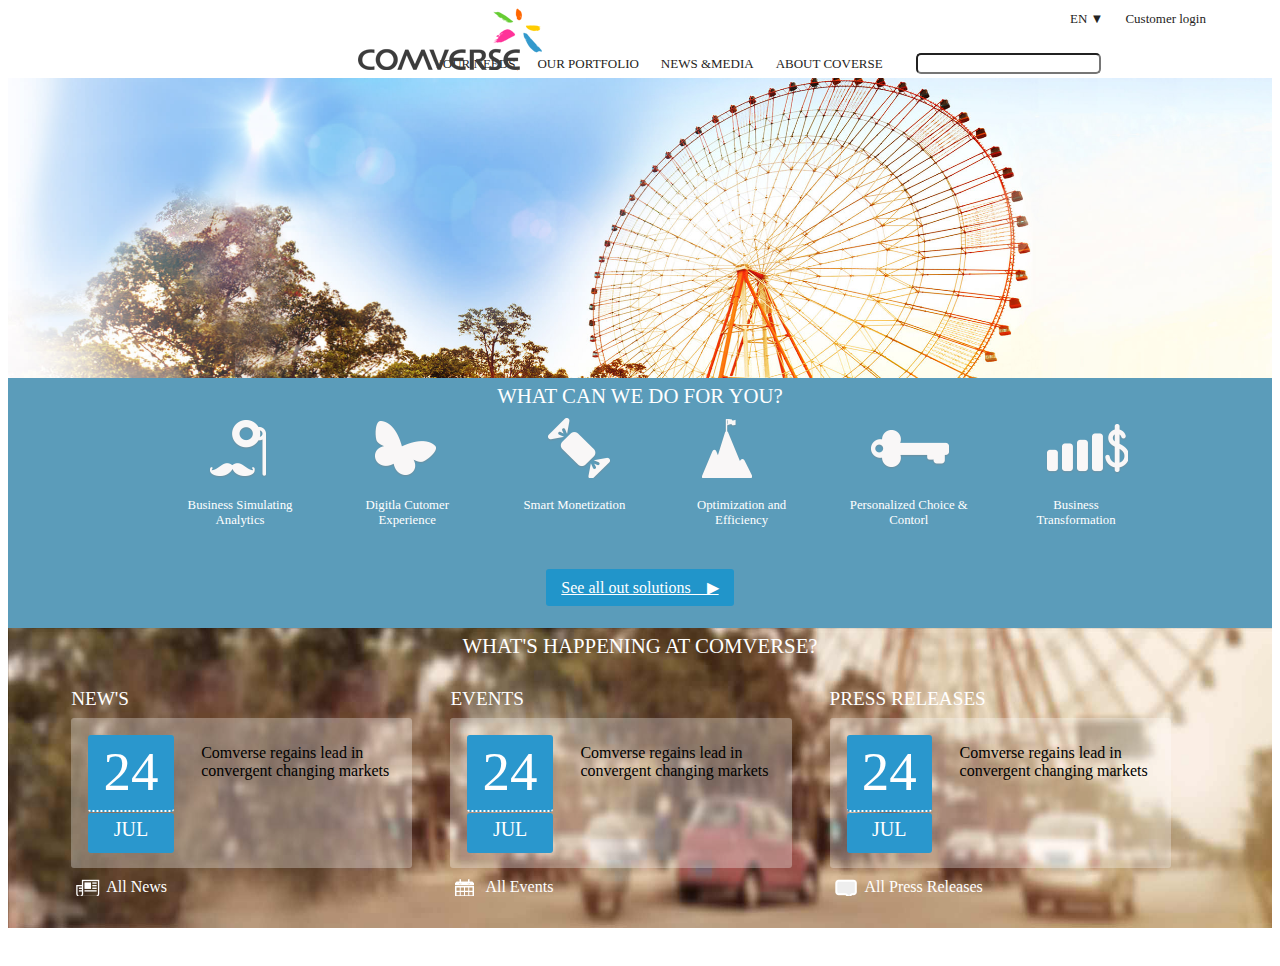
==== Index.html @ 43d1a25d "Finish tab menu" ====
<!DOCTYPE html>
<html lang="en">
<head>
<meta charset="UTF-8">
<title>Comverse</title>
<link rel="stylesheet" type="text/css" href="styles.css">
</head>
<body>

	<div  class="first">
		<a  href="http://localhost:8080/">
    			<div class="logo" ></div>
    				</a>
    			<div class='menu2'>
					<table class='lang-table'>
					<tr>
	    				<td id='lang-menu1'>EN ▼ </td>
	    				<td id='lang-menu2'> Customer login</td>
	    			</tr>	
					</table>
				</div>
    			<div class='menu'>
				<table class='menu-table'>
				<tr>
    			<td id='menu1'> YOUR NEEDS</td>
    			<td id='menu2'> OUR PORTFOLIO</td>
    			<td id='menu3'> NEWS &MEDIA </td>
    			<td id='menu4'> ABOUT COVERSE </td>
    			<td id='search-menu5'><input id='search' type="text"><td>
    				</tr>
				</table>
				


    			</div>
	
	</div>
	<div class="second" >
		  
	</div>
	

	<div class="third" >
		<div id="third--title">
			<span >  WHAT CAN WE DO FOR YOU? </span>
		</div>
		<div id='Wrapper' align="center">
			<div id="Button1">
				<a href="">	
				<input type="submit" value="" name="submit">
				<span id ="Button1-text">  Business Simulating Analytics </span>
			    </a>
			</div>
			<div id="Button2" >
				<a href="">	
		   		<input type="submit" value="" name="submit">			
		   	    <span id='Button2-text' align="center">  Digitla Cutomer Experience </span>
		   	     </a>
			</div>
			<div id="Button3">
				<a href="">	
		   		<input type="submit" value="" name="submit">
		   		<span id='Button3-text'>  Smart Monetization </span>
		   		</a>
			</div>
			<div id="Button4">
				<a href="">	
				<input type="submit" value="" name="submit">
				<span id='Button4-text'>  Optimization and Efficiency </span>
				</a>
			</div>
			<div id="Button5">
				<a href="">	
				<input type="submit" value="" name="submit">
				<span id='Button5-text'>  Personalized Choice & Contorl </span>
				</a>
			</div>
			<div id="Button6">
				<a href="">	
				<input type="submit" value="" name="submit">
				<span id='Button6-text'>  Business Transformation </span>
				</a>
			</div>
	</div>
			<div class="third--link" align="center">
		   		<a href="" class="custom-button">See all out solutions &nbsp;&nbsp; &#9654</a>
			</div>
	

	</div>

	<div class="fourth" >
		  <div id="fourth--title">
	   		 	<span>WHAT'S HAPPENING AT COMVERSE?</span>
		</div>
		<div id="fourth--lay1">
	   		 	<span id='news'>NEW'S</span>
	   		 	<div class="news--lay">
	    				<div class='news-date'>
	    				<p style="font-size:55px;" id="custom--date" >		</p>
	    				<script>
						var d = new Date();

						document.getElementById("custom--date").innerHTML = d.getDate();

						</script>
					
	    				</div>
	    				<div class='news-month'>
	    				<p style="font-size:20px;" id="custom--month" >	
	    				<script>
	    				var monthNames = ["JAN", "FEB", "MAR", "APR", "MAY", "JUN",
 							 "JUL", "AUG", "SEP", "OCT", "NOV", "DEC"
						];
						var d = new Date();

						document.getElementById("custom--month").innerHTML =monthNames[d.getMonth()];

						</script>
						</p>
	    				</div>
	    				<p id='fourth--lay--text'>Comverse regains lead in convergent changing markets</p>
	    			
	  				</div>
						<div class='icon-pos'>
	    					<p id='news--icon'></p>
	    					<span id='icon--text'>All News</span>
	    				</div>	
		</div>
		<div id="fourth--lay2">
	   		 	<span id='events'>EVENTS</span>
	   		 	<div class="events--lay">
	    			<div class='news-date'>
	    				<p style="font-size:55px;" id="custom--date1" >		</p>
	    				<script>
						var d = new Date();

						document.getElementById("custom--date1").innerHTML = d.getDate();

						</script>
					
	    				</div>
	    				<div class='news-month'>
	    				<p style="font-size:20px;" id="custom--month1" >	
	    				<script>
	    				var monthNames = ["JAN", "FEB", "MAR", "APR", "MAY", "JUN",
 							 "JUL", "AUG", "SEP", "OCT", "NOV", "DEC"
						];
						var d = new Date();

						document.getElementById("custom--month1").innerHTML =monthNames[d.getMonth()];

						</script>
						</p>
	    				</div>
	    				<p id='fourth--lay--text'>Comverse regains lead in convergent changing markets</p>
	  			</div>
	  					<div class='icon-pos'>
	    					<p id='events--icon'></p>
	    					<span id='icon--text'>All Events</span>
	    				</div>	
		</div>
		<div id="fourth--lay3">
	   		 	<span id='press'>PRESS RELEASES</span>
	   		 	<div class="press--lay">
	    			<div class='news-date'>
	    				<p style="font-size:55px;" id="custom--date2" >		</p>
	    				<script>
						var d = new Date();

						document.getElementById("custom--date2").innerHTML = d.getDate();

						</script>
					
	    				</div>
	    				<div class='news-month'>
	    				<p style="font-size:20px;" id="custom--month2" >	
	    				<script>
	    				var monthNames = ["JAN", "FEB", "MAR", "APR", "MAY", "JUN",
 							 "JUL", "AUG", "SEP", "OCT", "NOV", "DEC"
						];
						var d = new Date();

						document.getElementById("custom--month2").innerHTML =monthNames[d.getMonth()];

						</script>
						</p>
	    				</div>

	    				<p id='fourth--lay--text'>Comverse regains lead in convergent changing markets</p>
					</div>
						<div class='icon-pos'>
	    					<p id='press--icon'></p>
	    					<span id='icon--text'>All Press Releases</span>
	    				</div>	
	  			</div>
	  				
		</div>

	</div>
						
	<div class="fifth" >
		  <div id="fourth--title">
	   		 	<span id=''>SUCCESS STORIES</span>

		</div>
		
	</div>

</body>
</html>
---- styles.css ----
.first .logo {
		left :350px;
		width: 20px;
		float: left;
		
		}
		.first {
		background-color: white;
		height: 70px;
		
		}

		.menu{
			padding-top: 20px;
			padding-right: 13%;
			float: right;
		}
		.menu2{
			padding-left: 1050px;
		}

		.menu-table,.lang-table{
    		border-collapse: separate;

		}
		#search{
			border-radius: 5px ;
		}
		#menu4{
			padding-right: 30px;
		}
		td[id^="menu"]{
			color: #242322;
			height: 3px;
			font-size: 13px;
			text-align: center;
			border-image: url(source/img/MYUXp.png) 6 round;
			border-right-width: 2px;
			border-left-width: 0px;
			border-bottom-width: 0px;
			border-top-width: 0px;
			font-family: Century Gothic;
			padding-right: 10px;
			padding-left: 10px;
		}
		td[id^='lang-menu']{
			color: #242322;
			height: 3px;
			font-size: 13px;
			text-align: center;
			border-image: url(source/img/MYUXp.png) 6 round;
			border-right-width: 2px;
			border-left-width: 0px;
			border-bottom-width: 0px;
			border-top-width: 0px;
			font-family: Century Gothic;
			padding-right: 10px;
			padding-left: 10px;
		}
		.menu-table td:nth-last-child(3) {
			border-right-width: 0px;
		}
		.lang-table td:nth-last-child(1) {
			border-right-width: 0px;
		}

		
		.first .logo {
		background-image: url(source/img/comverse-logo.png);
		height: 63px;
		width: 184px;
		position: relative;

		
		
		}
		
		
		.second {
		background-image: url(source/img/slide-bg-complexity.jpg);
		height: 300px;
		background-size: 100% 100%;
		back
		background-repeat: no-repeat;
		}

		
		.third {
		background-color: #5B9CBA;
		height: 250px;
		background-size: 100% 100%;
		}

		
		
		
/*      Third Layout  Buttons location                       */
		
/*            Button1 Backgrond location and Hover change                       */		
		div#Button1 input {
		background: url('source/img/solution_icon_biz-analitics.png') no-repeat scroll 0 0 ;
		}
		div#Button1 input:hover{
		background: url('source/img/solution_icon_biz-analitics_hover.png') no-repeat scroll 0 0 ;
		}
/*            Button2 Backgrond location and Hover change                       */		
		div#Button2 input {
		background: url('source/img/solution_icon_biz-transform.png') no-repeat scroll 0 0 ;
		}
		div#Button2 input:hover{
		background: url('source/img/solution_icon_biz-transform_hover.png') no-repeat scroll 0 0 ;
		}
/*            Button3 Backgrond location and Hover change                       */		
		div#Button3 input {
		background: url('source/img/solution_icon_diti-cx.png') no-repeat scroll 0 0 ;
		}
		div#Button3 input:hover{
		background: url('source/img/solution_icon_diti-cx_hover.png') no-repeat scroll 0 0 ;
		}
/*            Button4 Backgrond location and Hover change                       */		
		div#Button4 input {
		background: url('source/img/solution_icon_optimize-efficnt.png') no-repeat scroll 0 0 ;
		}
		div#Button4 input:hover{
		background: url('source/img/solution_icon_optimize-efficnt_hover.png') no-repeat scroll 0 0 ;
		}
/*            Button4 Backgrond location and Hover change                       */		
		div#Button5 input {
		background: url('source/img/solution_icon_personal.png') no-repeat scroll 0 0 ;
		}
		div#Button5 input:hover{
		background: url('source/img/solution_icon_personal_hover.png') no-repeat scroll 0 0 ;
		}
/*            Button4 Backgrond location and Hover change                       */		
		div#Button6 input {
		background: url('source/img/solution_icon_smart-money.png') no-repeat scroll 0 0 ;
		}
		div#Button6 input:hover{
		background: url('source/img/solution_icon_smart-money_hover.png') no-repeat scroll 0 0 ;
		}

		.third--link{
			position: relative;
			top:20%;
		
		}
		.third--link .custom-button{
			position: relative;
			padding: 10px 15px;
			margin: 20px auto;
			color: white;
			background-color: #2195CA;
			border: 0 none;
			-webkit-border-radius: 3px;
			-moz-border-radius: 3px;
			border-radius: 3px;
			cursor: pointer;
			/*text-decoration: none;*/
			font-family: Century Gothic;
		}
		.third--link .custom-button:hover{
			color: #3366CC;
			text-decoration-line: dotted;
		}

		
		div[id^="Button"]{
		vertical-align: top;
		display   : inline-block;
		text-align: center;
		width     : 100px;
		padding-left: 5%;
		}
		div[id^="Button1"]{
			padding-left: 0%;
		}
		div[id^="Button"] a{
			text-decoration: none;
			cursor: pointer;
		}
		div[id^="Button"] input {
		cursor: pointer;
		border: none;
		height: 60px;
		width: 120px;
		background-size: 100%;
		position: relative;
		float: left;
		bottom: -10px;
		outline:none
		
		}
		div[id^="Button"] span{
		position: relative;
		padding-top: 30%;
		padding-left: 8%;
		color: white;
		font-size: 80%;
		text-align: center;
		font-family: Century Gothic;
		-webkit-margin-before: 0px;
		-webkit-margin-after: 0px;
		clear:both; 
		width: 120px;
		display: block;
		}
		
/*                      END OF THIRD LAYER                                                              */
		
		.fourth {
		background-image: url(source/img/news-and-events-bg.jpg);
		background-size: 100% 100%;
		height: 300px
		}

		
		div#fourth--title span, div#third--title span ,div#fourth--lay1 span#news,div#fourth--lay2 span#events,div#fourth--lay3 span#press {
		color: white;
		font-size: 120%;
		font-family: Century Gothic;
		text-align: center;
		word-spacing: normal;
		white-space: nowrap;
		-webkit-margin-before: 0px;
		-webkit-margin-after: 0px;
		}
		div#fourth--lay1 span,div#fourth--lay2 span,div#fourth--lay3 span {
			float: left;
			position: relative;

			
		}
		div#fourth--title span, div#third--title span{
			padding-top: 0.5%;
			font-size: 130%;
			text-align: center;
			display: block;
		}
		
 	

		div#fourth--lay1,div#fourth--lay2,div#fourth--lay3{
		position: relative;
		float: left;
		right:-5%;
		top: 10%;
		width: 30%;

		}
		#custom--date,#custom--date1,#custom--date2 {
			color:white;
			position: relative;
			top:-50px;

		}
		#custom--month,#custom--month1,#custom--month2 {
			color:white;
			position: relative;
			top:-15px;

		}
		.news--lay ,.events--lay,.press--lay {
			position: absolute;
			top: 50%;bottom: 5%; right: 10%;  left: 0; 
 			/*padding: 15% 20%;*/
 			height: 150px;
			margin: 5% auto;
			background-color: rgba(255,255,255,0.3);

			border: 0 none;
			-webkit-border-radius: 3px;
			-moz-border-radius: 3px;
			border-radius: 3px;
			cursor: pointer;
			/*text-decoration: none;*/
			font-family: Century Gothic;


		}
		.news--lay:hover  ,.events--lay:hover ,.press--lay:hover {
	
			background-color: rgba(255,255,255,0.5);


		}
		.news-date {
			text-align: center;
			position: absolute;
			right: 70%;  left: 5%; 
			height: 75px;
			margin: 5% auto;
			background-color: #2A97CD;
			border: 0 none;
			-webkit-border-radius: 3px;
			-moz-border-radius: 3px;
			border-radius: 3px;
			cursor: pointer;
			font-family: Century Gothic;
			border-bottom: 2px dotted white;

			}
		.news-month {
			text-align: center;
			position: absolute;
			bottom: 0%; right: 70%;  left: 5%; 
			height: 40px;
 			/*padding: 40px 400px;*/
			margin: 15px auto;
			background-color: #2A97CD;
			opacity: 1;
			border: 0 none;
			-webkit-border-radius: 3px;
			-moz-border-radius: 3px;
			border-radius: 3px;
			cursor: pointer;
			font-family: Century Gothic;

			}

			#fourth--lay--text{
				padding-left: 130px;
				padding-top: 10px;
			}
			#news--icon{
				background: url('source/img/eventListIconNews.png') no-repeat scroll 0 0 ;
				height: 17px;
				width: 30px;
				
			}
			#events--icon{
				background: url('source/img/eventListIconEvents.png') no-repeat scroll 0 0 ;
				height: 17px;
				width: 30px;
				
			}
			#press--icon{
				background: url('source/img/eventListIconPress.png') no-repeat scroll 0 0 ;
				height: 17px;
				width: 30px;	
			}
			
			
			.icon-pos{
				position: absolute;
				left: 5px;
				top: 175px;
			
			}
			.icon-pos p{
			position: relative;
			float: left;
				
			}
			#icon--text {
				color: white;
				position: relative;
				float: right;
				padding-top: 15px;
			}
			.icon-pos:hover {
				cursor: pointer;
			}
		
			.icon-pos:hover #news--icon{
				background: url('source/img/eventListIconNews_hover.png') no-repeat scroll 0 0 ;
			}
			.icon-pos:hover #events--icon{
				background: url('source/img/eventListIconEvents_hover.png') no-repeat scroll 0 0 ;
			}
			.icon-pos:hover #press--icon{
				background: url('source/img/eventListIconPress_hover.png') no-repeat scroll 0 0 ;
			}
			.icon-pos:hover #icon--text{
				color:black;
			}
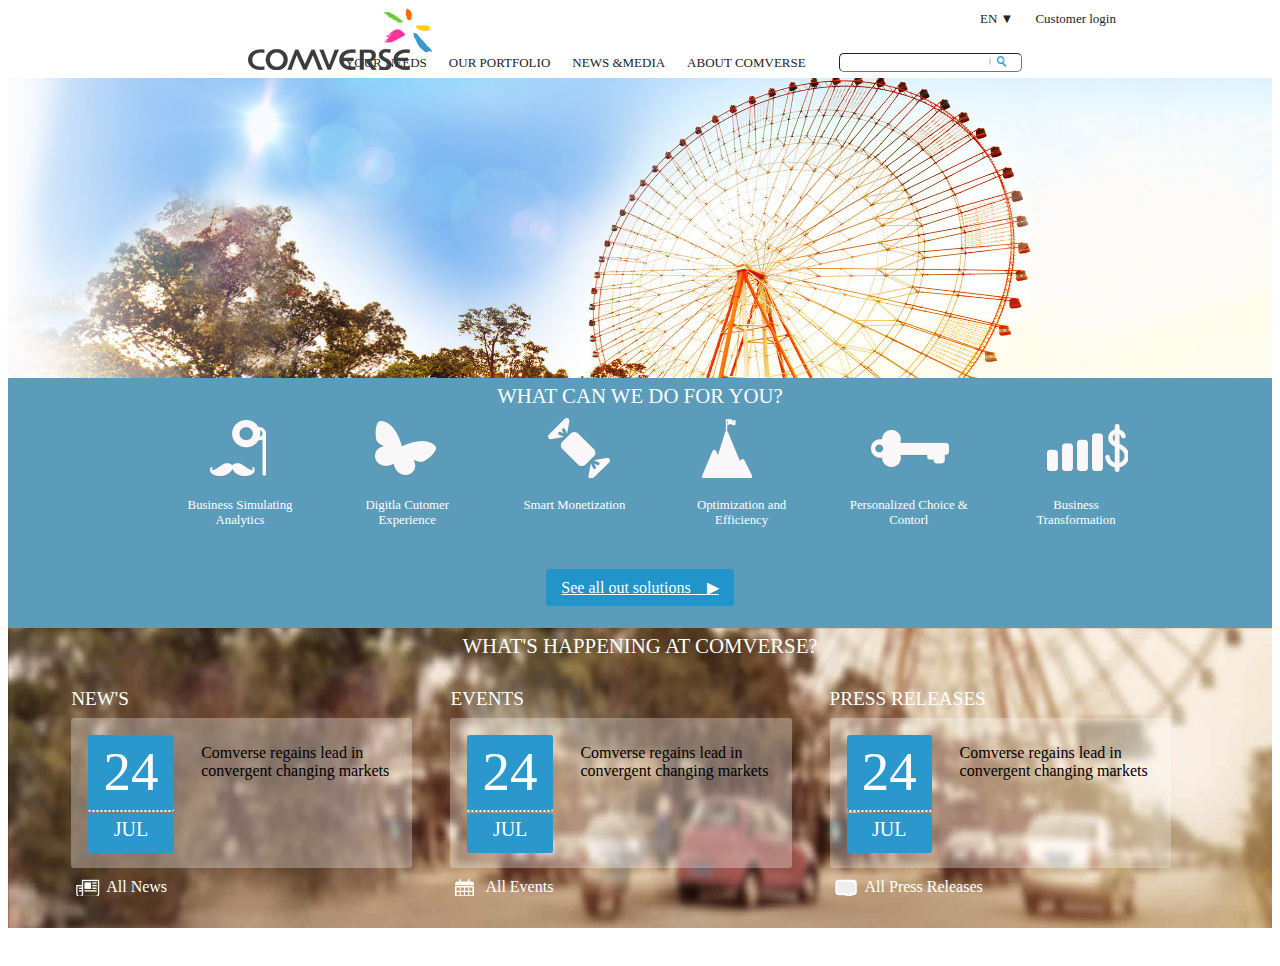
==== commit 6a27f8a0: "Done customize" ====
--- a/Index.html
+++ b/Index.html
@@ -6,7 +6,9 @@
 <link rel="stylesheet" type="text/css" href="styles.css">
 </head>
 <body>
-
+<!-- ****************************************************** -->
+<!--                     First Layer                        -->
+<!-- ****************************************************** -->
 	<div  class="first">
 		<a  href="http://localhost:8080/">
     			<div class="logo" ></div>
@@ -25,8 +27,14 @@
     			<td id='menu1'> YOUR NEEDS</td>
     			<td id='menu2'> OUR PORTFOLIO</td>
     			<td id='menu3'> NEWS &MEDIA </td>
-    			<td id='menu4'> ABOUT COVERSE </td>
-    			<td id='search-menu5'><input id='search' type="text"><td>
+    			<td id='menu4'> ABOUT COMVERSE </td>
+    			
+    			<td id='search-menu5'><div id="input_container">
+  				 <input type="text" id="search" value>
+   				 <img src="source/img/searchBtn.png" id="input_img">
+   				  <img src="source/img/line_divider_video.png" id="divider">
+				</div><td>
+
     				</tr>
 				</table>
 				
@@ -35,11 +43,22 @@
     			</div>
 	
 	</div>
+<!-- ****************************************************** -->
+<!--                 End First Layer                        -->
+<!-- ****************************************************** -->
+<!-- ****************************************************** -->
+<!--                     Second Layer                       -->
+<!-- ****************************************************** -->
 	<div class="second" >
 		  
 	</div>
-	
-
+<!-- ****************************************************** -->
+<!--                 End Second Layer                       -->
+<!-- ****************************************************** -->	
+
+<!-- ****************************************************** -->
+<!--                     Third Layer                        -->
+<!-- ****************************************************** -->
 	<div class="third" >
 		<div id="third--title">
 			<span >  WHAT CAN WE DO FOR YOU? </span>
@@ -88,7 +107,13 @@
 	
 
 	</div>
-
+<!-- ****************************************************** -->
+<!--                 End Third Layer                        -->
+<!-- ****************************************************** -->
+
+<!-- ****************************************************** -->
+<!--                   Fourth Layer                         -->
+<!-- ****************************************************** -->
 	<div class="fourth" >
 		  <div id="fourth--title">
 	   		 	<span>WHAT'S HAPPENING AT COMVERSE?</span>
@@ -198,6 +223,10 @@
 		</div>
 
 	</div>
+<!-- ****************************************************** -->
+<!--              End Fourth  Layer                         -->
+<!-- ****************************************************** -->
+
 						
 	<div class="fifth" >
 		  <div id="fourth--title">
--- a/styles.css
+++ b/styles.css
@@ -1,6 +1,6 @@
 		
 		.first .logo {
-		left :350px;
+		left :240px;
 		width: 20px;
 		float: left;
 		
@@ -17,7 +17,7 @@
 			float: right;
 		}
 		.menu2{
-			padding-left: 1050px;
+			padding-left: 960px;
 		}
 
 		.menu-table,.lang-table{
@@ -26,7 +26,19 @@
 		}
 		#search{
 			border-radius: 5px ;
-		}
+			border-width: 1px ;
+		}	
+		#input_container { position:relative; padding:0; margin:0; }
+		#input {  height:20px; margin:0; padding-left: 30px; }
+
+		#input_img ,#divider{ 
+			position:absolute; 
+			bottom:5px; left:157px; width:11px; height:11px; 
+			}
+		#divider{ 
+				position:absolute; 
+			bottom:5px; left:150px; width:2px; height:11px; 
+		}	
 		#menu4{
 			padding-right: 30px;
 		}
@@ -35,7 +47,7 @@
 			height: 3px;
 			font-size: 13px;
 			text-align: center;
-			border-image: url(source/img/MYUXp.png) 6 round;
+			border-image: url(source/img/line_divider_video.png) 6 round;
 			border-right-width: 2px;
 			border-left-width: 0px;
 			border-bottom-width: 0px;
@@ -49,7 +61,7 @@
 			height: 3px;
 			font-size: 13px;
 			text-align: center;
-			border-image: url(source/img/MYUXp.png) 6 round;
+			border-image: url(source/img/line_divider_video.png) 6 round;
 			border-right-width: 2px;
 			border-left-width: 0px;
 			border-bottom-width: 0px;
@@ -64,6 +76,15 @@
 		.lang-table td:nth-last-child(1) {
 			border-right-width: 0px;
 		}
+		#search-menu5{
+			padding-right: 80px;
+		}
+	/*	#search-icon{
+				background-image: url(source/img/searchBtn.png);
+				height: 10px;
+				width: 10px;
+				display: block;
+		}*/
 
 		
 		.first .logo {
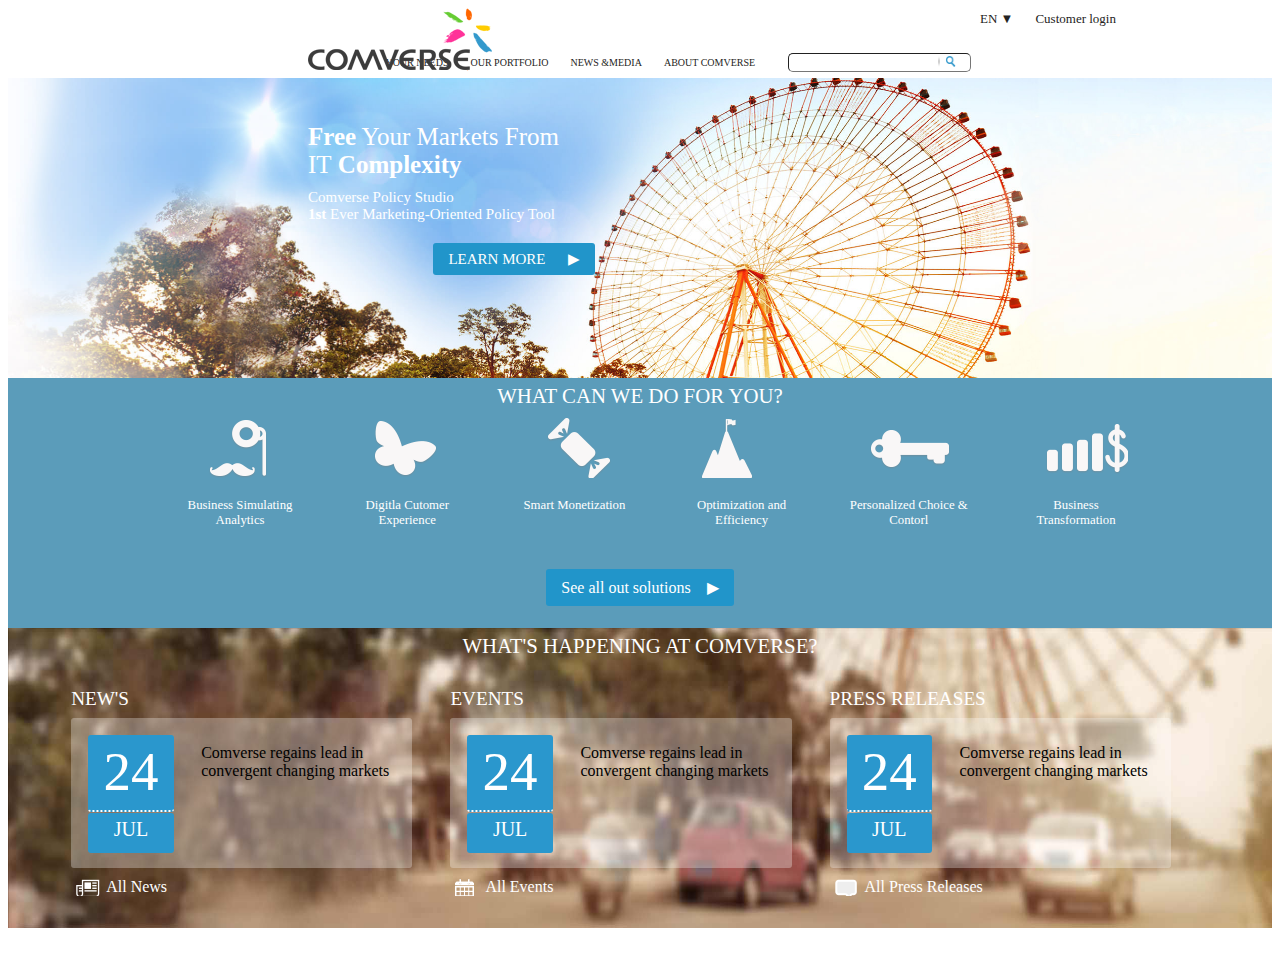
==== commit 412d2657: "Done customize 3" ====
--- a/Index.html
+++ b/Index.html
@@ -29,7 +29,8 @@
     			<td id='menu3'> NEWS &MEDIA </td>
     			<td id='menu4'> ABOUT COMVERSE </td>
     			
-    			<td id='search-menu5'><div id="input_container">
+    			<td id='search-menu5'>
+    			<div id="input_container">
   				 <input type="text" id="search" value>
    				 <img src="source/img/searchBtn.png" id="input_img">
    				  <img src="source/img/line_divider_video.png" id="divider">
@@ -50,7 +51,20 @@
 <!--                     Second Layer                       -->
 <!-- ****************************************************** -->
 	<div class="second" >
-		  
+		<div class='s-menu3'>
+		  <table class='s-menu-table'>
+				<ul id='s-list'>
+    			<li id='s-menu1'> <strong>Free</strong> Your Markets From<br>IT<strong> Complexity</strong></li>
+    			<li id='s-menu2'> Comverse Policy Studio <br> <strong>1st</strong> Ever Marketing-Oriented Policy Tool</li>
+    			<li id='s-menu3'> <div class="third--link2" align="center">
+		   		<a href="" class="custom-button2">LEARN MORE &nbsp;&nbsp;&nbsp;&nbsp; &#9654</a>
+				</div> </li>
+    			<!-- <li id='s-menu4'> ABOUT COMVERSE </li>
+    			
+    			-->
+    			</ul>
+				</table>
+			</div>
 	</div>
 <!-- ****************************************************** -->
 <!--                 End Second Layer                       -->
--- a/styles.css
+++ b/styles.css
@@ -1,6 +1,6 @@
 		
 		.first .logo {
-		left :240px;
+		left :300px;
 		width: 20px;
 		float: left;
 		
@@ -13,7 +13,7 @@
 
 		.menu{
 			padding-top: 20px;
-			padding-right: 13%;
+			padding-right: 17%;
 			float: right;
 		}
 		.menu2{
@@ -45,7 +45,7 @@
 		td[id^="menu"]{
 			color: #242322;
 			height: 3px;
-			font-size: 13px;
+			font-size: 10px;
 			text-align: center;
 			border-image: url(source/img/line_divider_video.png) 6 round;
 			border-right-width: 2px;
@@ -102,10 +102,53 @@
 		background-image: url(source/img/slide-bg-complexity.jpg);
 		height: 300px;
 		background-size: 100% 100%;
-		back
 		background-repeat: no-repeat;
 		}
-
+		.s-menu-table{
+    		border-collapse: separate;
+		}
+		.s-menu3{
+			float: left;
+			padding-left: 260px;
+			padding-top: 20px;
+		}
+		#s-list{
+			list-style-type: none;
+			color:white;
+			font-family: Century Gothic;
+			font-size: 25px;
+		}
+		#s-menu2{
+			padding-top: 10px;
+			font-size: 15px;
+			padding-bottom: 10px;
+	}
+
+		.third--link2 .custom-button2{
+			position: absolute;
+	
+			padding: 7px 15px;
+			margin: 10px auto;
+			color: white;
+			font-size: 15px;
+			text-decoration: none;
+			background-color: #2195CA;
+			border: 0 none;
+			-webkit-border-radius: 3px;
+			-moz-border-radius: 3px;
+			border-radius: 3px;
+			cursor: pointer;
+			/*text-decoration: none;*/
+			font-family: Century Gothic;
+		}
+		.third--link2 .custom-button2:hover{
+			color: #3366CC;
+		}
+
+
+		td[id^="s-menu"]{
+			
+		}
 		
 		.third {
 		background-color: #5B9CBA;
@@ -171,6 +214,7 @@
 			padding: 10px 15px;
 			margin: 20px auto;
 			color: white;
+			text-decoration: none;
 			background-color: #2195CA;
 			border: 0 none;
 			-webkit-border-radius: 3px;
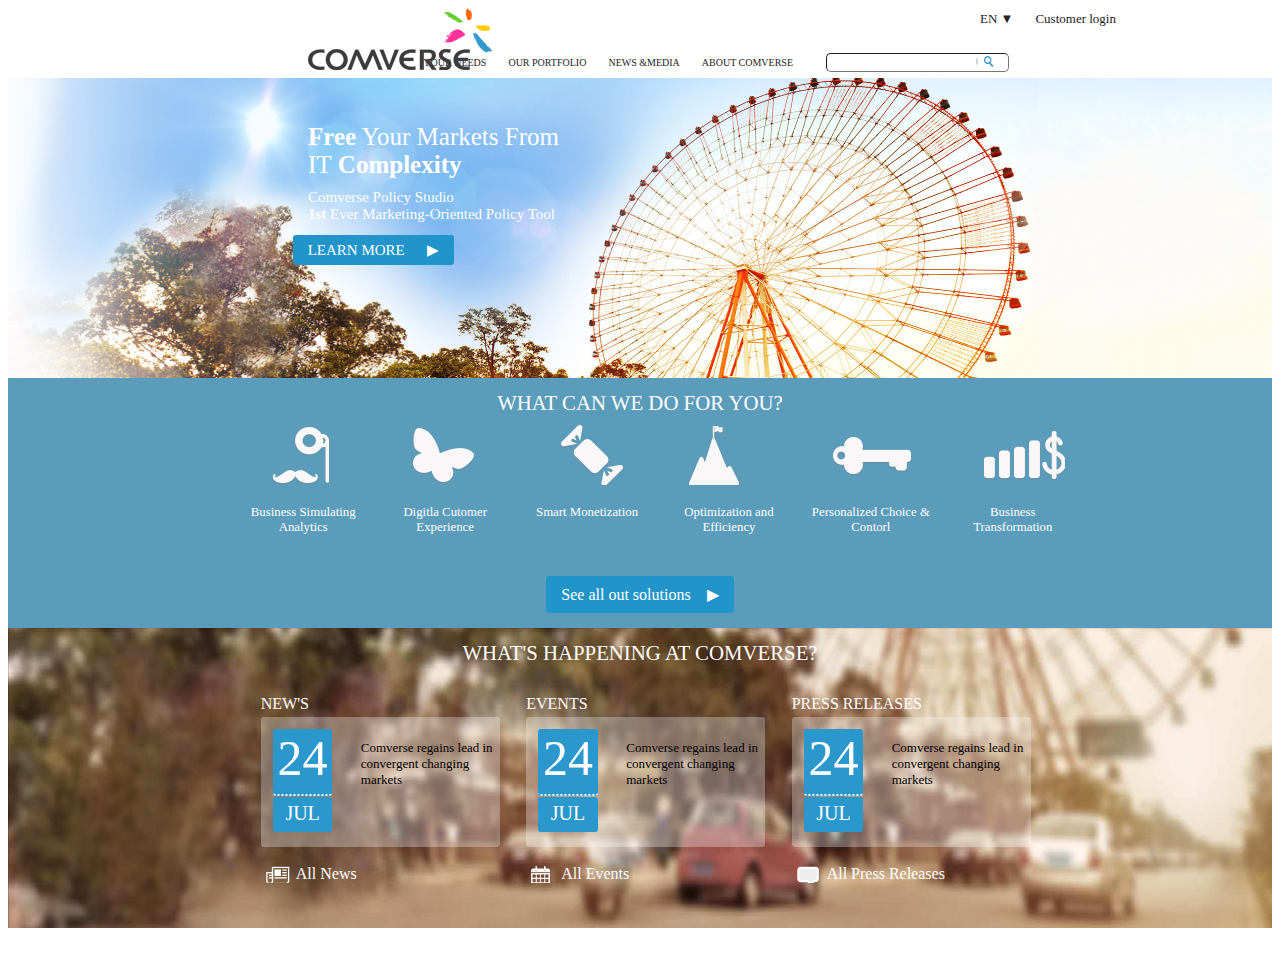
==== commit a3c001f0: "Align all layers from both ends" ====
--- a/Index.html
+++ b/Index.html
@@ -136,7 +136,7 @@
 	   		 	<span id='news'>NEW'S</span>
 	   		 	<div class="news--lay">
 	    				<div class='news-date'>
-	    				<p style="font-size:55px;" id="custom--date" >		</p>
+	    				<p style="font-size:50px;" id="custom--date" >		</p>
 	    				<script>
 						var d = new Date();
 
@@ -170,7 +170,7 @@
 	   		 	<span id='events'>EVENTS</span>
 	   		 	<div class="events--lay">
 	    			<div class='news-date'>
-	    				<p style="font-size:55px;" id="custom--date1" >		</p>
+	    				<p style="font-size:50px;" id="custom--date1" >		</p>
 	    				<script>
 						var d = new Date();
 
@@ -203,7 +203,7 @@
 	   		 	<span id='press'>PRESS RELEASES</span>
 	   		 	<div class="press--lay">
 	    			<div class='news-date'>
-	    				<p style="font-size:55px;" id="custom--date2" >		</p>
+	    				<p style="font-size:50px;" id="custom--date2" >		</p>
 	    				<script>
 						var d = new Date();
 
--- a/styles.css
+++ b/styles.css
@@ -13,7 +13,7 @@
 
 		.menu{
 			padding-top: 20px;
-			padding-right: 17%;
+			padding-right: 14%;
 			float: right;
 		}
 		.menu2{
@@ -125,8 +125,8 @@
 	}
 
 		.third--link2 .custom-button2{
-			position: absolute;
-	
+			position: relative;
+			top: 0px;bottom: 5px; right: 10px;  left: -60px; 
 			padding: 7px 15px;
 			margin: 10px auto;
 			color: white;
@@ -235,7 +235,7 @@
 		display   : inline-block;
 		text-align: center;
 		width     : 100px;
-		padding-left: 5%;
+		padding-left: 3%;
 		}
 		div[id^="Button1"]{
 			padding-left: 0%;
@@ -272,17 +272,22 @@
 		}
 		
 /*                      END OF THIRD LAYER                                                              */
+
+/*                                        Third Layout                                                  */
+		
+/*        Start Forth Layout                    */		
 		
 		.fourth {
 		background-image: url(source/img/news-and-events-bg.jpg);
 		background-size: 100% 100%;
-		height: 300px
+		height: 300px;
+		
 		}
 
 		
 		div#fourth--title span, div#third--title span ,div#fourth--lay1 span#news,div#fourth--lay2 span#events,div#fourth--lay3 span#press {
 		color: white;
-		font-size: 120%;
+		font-size: 100%;
 		font-family: Century Gothic;
 		text-align: center;
 		word-spacing: normal;
@@ -297,7 +302,7 @@
 			
 		}
 		div#fourth--title span, div#third--title span{
-			padding-top: 0.5%;
+			padding-top: 1%;
 			font-size: 130%;
 			text-align: center;
 			display: block;
@@ -308,9 +313,10 @@
 		div#fourth--lay1,div#fourth--lay2,div#fourth--lay3{
 		position: relative;
 		float: left;
-		right:-5%;
+		left:20%;
 		top: 10%;
-		width: 30%;
+		width: 21%;
+
 
 		}
 		#custom--date,#custom--date1,#custom--date2 {
@@ -329,10 +335,10 @@
 			position: absolute;
 			top: 50%;bottom: 5%; right: 10%;  left: 0; 
  			/*padding: 15% 20%;*/
- 			height: 150px;
+ 			height: 130px;
 			margin: 5% auto;
 			background-color: rgba(255,255,255,0.3);
-
+		/
 			border: 0 none;
 			-webkit-border-radius: 3px;
 			-moz-border-radius: 3px;
@@ -353,7 +359,7 @@
 			text-align: center;
 			position: absolute;
 			right: 70%;  left: 5%; 
-			height: 75px;
+			height: 65px;
 			margin: 5% auto;
 			background-color: #2A97CD;
 			border: 0 none;
@@ -369,7 +375,7 @@
 			text-align: center;
 			position: absolute;
 			bottom: 0%; right: 70%;  left: 5%; 
-			height: 40px;
+			height: 35px;
  			/*padding: 40px 400px;*/
 			margin: 15px auto;
 			background-color: #2A97CD;
@@ -384,8 +390,9 @@
 			}
 
 			#fourth--lay--text{
-				padding-left: 130px;
+				padding-left: 100px;
 				padding-top: 10px;
+				font-size: 13px;
 			}
 			#news--icon{
 				background: url('source/img/eventListIconNews.png') no-repeat scroll 0 0 ;
@@ -409,7 +416,7 @@
 			.icon-pos{
 				position: absolute;
 				left: 5px;
-				top: 175px;
+				top: 155px;
 			
 			}
 			.icon-pos p{
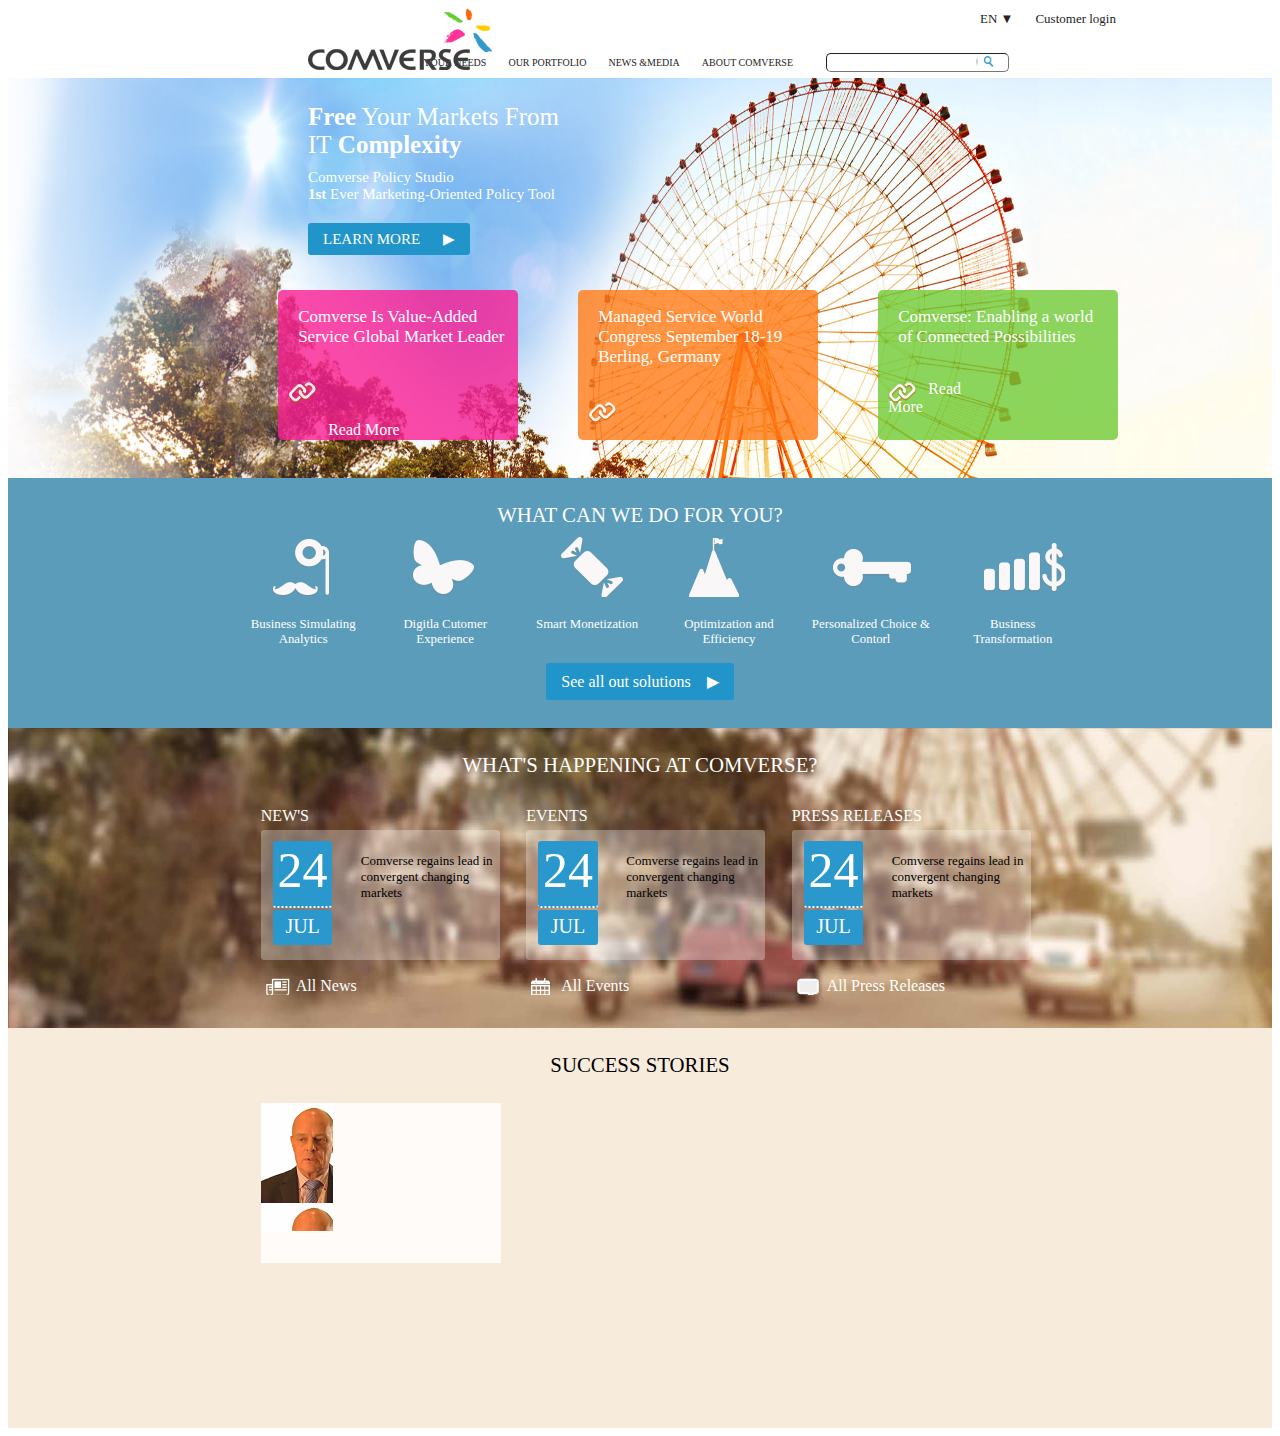
==== commit a244f73e: "add icon" ====
--- a/Index.html
+++ b/Index.html
@@ -4,6 +4,7 @@
 <meta charset="UTF-8">
 <title>Comverse</title>
 <link rel="stylesheet" type="text/css" href="styles.css">
+<link rel="shortcut icon" href="source/img/icon.ico">
 </head>
 <body>
 <!-- ****************************************************** -->
@@ -31,7 +32,7 @@
     			
     			<td id='search-menu5'>
     			<div id="input_container">
-  				 <input type="text" id="search" value>
+  				 <input type="text" id="search" maxlength="20" value >
    				 <img src="source/img/searchBtn.png" id="input_img">
    				  <img src="source/img/line_divider_video.png" id="divider">
 				</div><td>
@@ -59,12 +60,35 @@
     			<li id='s-menu3'> <div class="third--link2" align="center">
 		   		<a href="" class="custom-button2">LEARN MORE &nbsp;&nbsp;&nbsp;&nbsp; &#9654</a>
 				</div> </li>
-    			<!-- <li id='s-menu4'> ABOUT COMVERSE </li>
-    			
-    			-->
-    			</ul>
+				</ul>
 				</table>
 			</div>
+			<div class="flyer">
+					<div id='note1'>
+						<p id ='note-text'>Comverse Is Value-Added Service Global Market Leader</p>
+						<div class='note-icon-pos'>
+	    					<p id='note--icon'></p>
+	    					<span id='note--icon--text'>Read More</span>
+	    				</div>
+					</div>
+					<div id='note2'>
+						<p id ='note-text'>Managed Service World Congress September 18-19 Berling, Germany</p>
+						<div class='note-icon-pos'>
+	    					<p id='note--icon'></p>
+	    					<span id='note--icon--text'>Read More</span>
+	    				</div>
+					</div>
+					<div id='note3'>
+						<p id ='note-text'>Comverse: Enabling a world of Connected Possibilities</p>
+						<div class='note-icon-pos'>
+	    					<p id='note--icon'>
+	    					<span id='note--icon--text'>Read More</span>
+							</p>
+	    				</div>
+
+					</div>
+					
+				</div>
 	</div>
 <!-- ****************************************************** -->
 <!--                 End Second Layer                       -->
@@ -232,19 +256,23 @@
 	    					<p id='press--icon'></p>
 	    					<span id='icon--text'>All Press Releases</span>
 	    				</div>	
-	  			</div>
+	  		</div>
 	  				
 		</div>
 
-	</div>
 <!-- ****************************************************** -->
 <!--              End Fourth  Layer                         -->
 <!-- ****************************************************** -->
 
 						
 	<div class="fifth" >
-		  <div id="fourth--title">
-	   		 	<span id=''>SUCCESS STORIES</span>
+		  <div id="fifth--title">
+	   		 	<span id='success'>SUCCESS STORIES</span>
+	   		 	<div class='fifth--lay1'>
+	   		 	<div  id="img--lay1">	</div>
+	   		 	<div  id="fifth--divider">	</div>
+					
+	   		 	</div>
 
 		</div>
 		
--- a/styles.css
+++ b/styles.css
@@ -27,6 +27,7 @@
 		#search{
 			border-radius: 5px ;
 			border-width: 1px ;
+			
 		}	
 		#input_container { position:relative; padding:0; margin:0; }
 		#input {  height:20px; margin:0; padding-left: 30px; }
@@ -100,7 +101,7 @@
 		
 		.second {
 		background-image: url(source/img/slide-bg-complexity.jpg);
-		height: 300px;
+		height: 400px;
 		background-size: 100% 100%;
 		background-repeat: no-repeat;
 		}
@@ -110,23 +111,11 @@
 		.s-menu3{
 			float: left;
 			padding-left: 260px;
-			padding-top: 20px;
-		}
-		#s-list{
-			list-style-type: none;
-			color:white;
-			font-family: Century Gothic;
-			font-size: 25px;
-		}
-		#s-menu2{
-			padding-top: 10px;
-			font-size: 15px;
-			padding-bottom: 10px;
-	}
-
+			padding-top: 0px;
+		}
 		.third--link2 .custom-button2{
-			position: relative;
-			top: 0px;bottom: 5px; right: 10px;  left: -60px; 
+		
+			float: left;
 			padding: 7px 15px;
 			margin: 10px auto;
 			color: white;
@@ -138,6 +127,7 @@
 			-moz-border-radius: 3px;
 			border-radius: 3px;
 			cursor: pointer;
+
 			/*text-decoration: none;*/
 			font-family: Century Gothic;
 		}
@@ -146,11 +136,94 @@
 		}
 
 
+		.flyer{
+	
+			float: left;
+			/*clear: left;*/
+			padding-top: 2%;
+			padding-left:19%;
+			color: white;
+
+		}
+		#note1{
+			background-color: rgba(250,30,148,0.8);
+		}
+		#note2{
+			background-color: rgba(255,123,22,0.8);
+		}
+		#note3{
+			background-color: rgba(111,202,52,0.8);
+		}
+		#note1:hover{
+			background-color: rgba(250,30,148,1);
+		}
+		#note2:hover{
+			background-color: rgba(255,123,22,1);
+		}
+		#note3:hover{
+			background-color: rgba(111,202,52,1);
+		}
+	
+		
+		div[id^="note"]{
+			
+			float: left;
+			width: 240px;
+			height: 150px;
+			margin: 0% 30px;
+
+			border: 0 none;
+			-webkit-border-radius: 5px;
+			-moz-border-radius: 5px;
+			border-radius: 5px;
+			cursor: pointer;
+			/*text-decoration: none;*/
+			font-family: Century Gothic;
+
+		}
+		#note-text{
+			
+			padding-left: 20px;
+			padding-right: 10px;
+			font-size: 17px;
+		}
+		#note--icon{
+				background: url('source/img/link-icon-image.png') no-repeat scroll 0 0 ;
+				height: 25px;
+				width: 80px;	
+		}
+		.note-icon-pos{
+			position: relative;
+			float: left;
+			
+			margin-left: 10px;
+
+		}
+		#note--icon--text {
+			padding-left: 40px;
+				color: white;
+			}
+
+		#s-list{
+			list-style-type: none;
+			color:white;
+			font-family: Century Gothic;
+			font-size: 25px;
+		}
+		#s-menu2{
+			padding-top: 10px;
+			font-size: 15px;
+			padding-bottom: 10px;
+	}
+
+		
+
 		td[id^="s-menu"]{
 			
 		}
 		
 		.third {
+			clear: both;
 		background-color: #5B9CBA;
 		height: 250px;
 		background-size: 100% 100%;
@@ -206,7 +279,7 @@
 
 		.third--link{
 			position: relative;
-			top:20%;
+			top:10%;
 		
 		}
 		.third--link .custom-button{
@@ -285,7 +358,8 @@
 		}
 
 		
-		div#fourth--title span, div#third--title span ,div#fourth--lay1 span#news,div#fourth--lay2 span#events,div#fourth--lay3 span#press {
+		div#fourth--title span, div#third--title span ,div#fourth--lay1 span#news,div#fourth--lay2 span#events,
+		div#fifth--title span,div#fourth--lay3 span#press {
 		color: white;
 		font-size: 100%;
 		font-family: Century Gothic;
@@ -301,13 +375,13 @@
 
 			
 		}
-		div#fourth--title span, div#third--title span{
-			padding-top: 1%;
+		div#fourth--title span, div#third--title span,div#fifth--title span{
+			padding-top: 2%;
 			font-size: 130%;
 			text-align: center;
 			display: block;
 		}
-		
+
  	
 
 		div#fourth--lay1,div#fourth--lay2,div#fourth--lay3{
@@ -338,7 +412,7 @@
  			height: 130px;
 			margin: 5% auto;
 			background-color: rgba(255,255,255,0.3);
-		/
+		
 			border: 0 none;
 			-webkit-border-radius: 3px;
 			-moz-border-radius: 3px;
@@ -450,3 +524,42 @@
 
 
 		
+
+		.fifth {
+		
+		background-color: #F7ECDC;
+		height: 400px;
+		background-size: 100% 100%;
+
+		}
+		div#fifth--title span{
+			color: black;
+			display: block;
+		}
+		.fifth--lay1{
+			position: relative;
+			float: left;
+		    height: 160px;
+		    width: 19%;
+		    margin: 2% 20%;
+		    background-color: rgba(255,255,255,0.8);
+		    border: 0 none;
+		 
+		    cursor: pointer;
+		    /* text-decoration: none; */
+		    font-family: Century Gothic;
+		}
+		#fifth--divider{
+			margin-top: 100px;
+			margin-left: 2%;
+			
+			height: 4px;
+			width: 95%;
+		background: url('source/img/ver-divider.png');
+		}
+		#img--lay1{
+			height: 80%;
+			width: 30%;
+			float: left;
+		background: url('source/img/CB-JP-face.png');
+		}
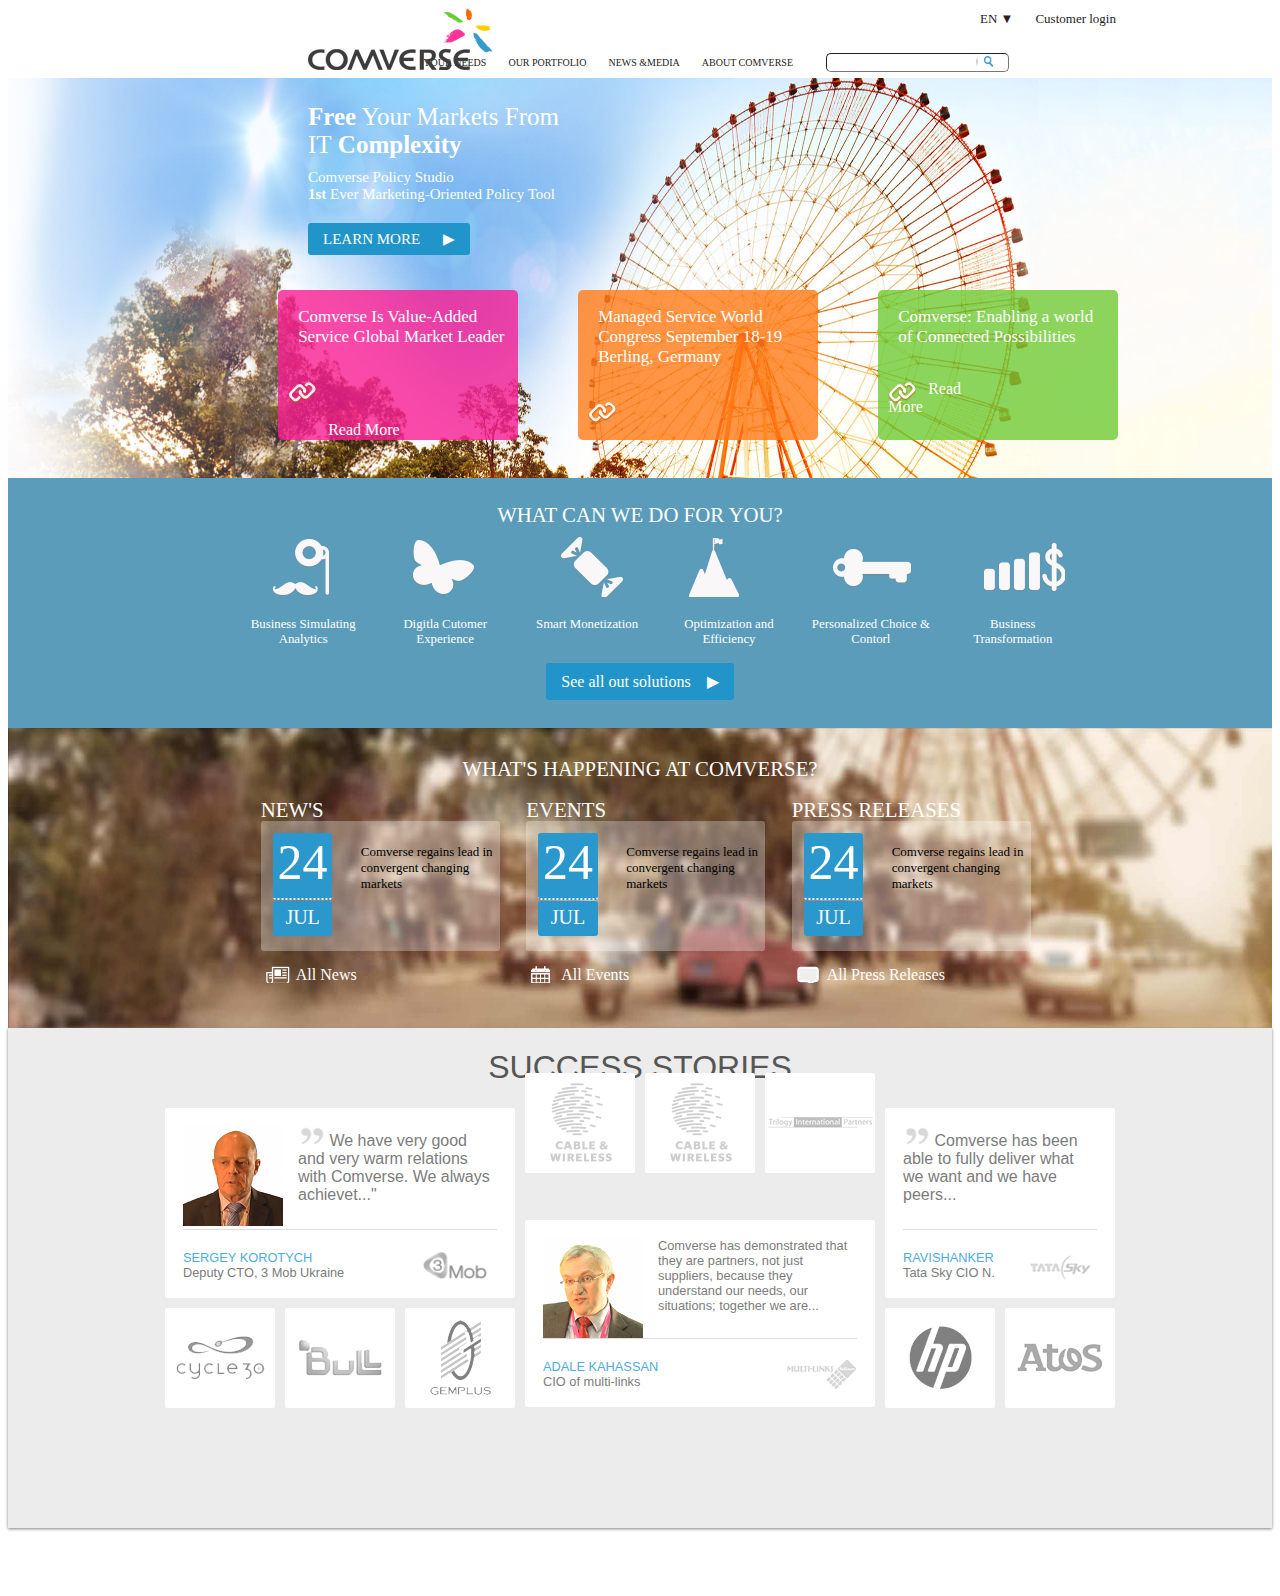
==== commit 499d5cfe: "add images and finished story section , alos added few changes to the what's happening section" ====
--- a/Index.html
+++ b/Index.html
@@ -1,282 +1,395 @@
 <!DOCTYPE html>
 <html lang="en">
+
 <head>
-<meta charset="UTF-8">
-<title>Comverse</title>
-<link rel="stylesheet" type="text/css" href="styles.css">
-<link rel="shortcut icon" href="source/img/icon.ico">
+	<meta charset="UTF-8">
+	<title>Comverse</title>
+	<link rel="stylesheet" type="text/css" href="styles.css">
+	<link rel="shortcut icon" href="source/img/icon.ico">
 </head>
+
 <body>
-<!-- ****************************************************** -->
-<!--                     First Layer                        -->
-<!-- ****************************************************** -->
-	<div  class="first">
-		<a  href="http://localhost:8080/">
-    			<div class="logo" ></div>
-    				</a>
-    			<div class='menu2'>
-					<table class='lang-table'>
-					<tr>
-	    				<td id='lang-menu1'>EN ▼ </td>
-	    				<td id='lang-menu2'> Customer login</td>
-	    			</tr>	
-					</table>
-				</div>
-    			<div class='menu'>
-				<table class='menu-table'>
+
+
+	<!-- ****************************************************** -->
+	<!--                     First Layer                        -->
+	<!-- ****************************************************** -->
+	<div class="first">
+		<a href="http://localhost:8080/">
+			<div class="logo"></div>
+		</a>
+		<div class='menu2'>
+			<table class='lang-table'>
 				<tr>
-    			<td id='menu1'> YOUR NEEDS</td>
-    			<td id='menu2'> OUR PORTFOLIO</td>
-    			<td id='menu3'> NEWS &MEDIA </td>
-    			<td id='menu4'> ABOUT COMVERSE </td>
-    			
-    			<td id='search-menu5'>
-    			<div id="input_container">
-  				 <input type="text" id="search" maxlength="20" value >
-   				 <img src="source/img/searchBtn.png" id="input_img">
-   				  <img src="source/img/line_divider_video.png" id="divider">
-				</div><td>
-
-    				</tr>
-				</table>
-				
-
-
-    			</div>
-	
-	</div>
-<!-- ****************************************************** -->
-<!--                 End First Layer                        -->
-<!-- ****************************************************** -->
-<!-- ****************************************************** -->
-<!--                     Second Layer                       -->
-<!-- ****************************************************** -->
-	<div class="second" >
+					<td id='lang-menu1'>EN ▼ </td>
+					<td id='lang-menu2'> Customer login</td>
+				</tr>
+			</table>
+		</div>
+		<div class='menu'>
+			<table class='menu-table'>
+				<tr>
+					<td id='menu1'> YOUR NEEDS</td>
+					<td id='menu2'> OUR PORTFOLIO</td>
+					<td id='menu3'> NEWS &MEDIA </td>
+					<td id='menu4'> ABOUT COMVERSE </td>
+
+					<td id='search-menu5'>
+						<div id="input_container">
+							<input type="text" id="search" maxlength="20" value>
+							<img src="source/img/searchBtn.png" id="input_img">
+							<img src="source/img/line_divider_video.png" id="divider">
+						</div>
+						<td>
+
+				</tr>
+			</table>
+
+
+		</div>
+
+	</div>
+	<!-- ****************************************************** -->
+	<!--                 End First Layer                        -->
+	<!-- ****************************************************** -->
+	<!-- ****************************************************** -->
+	<!--                     Second Layer                       -->
+	<!-- ****************************************************** -->
+	<div class="second">
 		<div class='s-menu3'>
-		  <table class='s-menu-table'>
+			<table class='s-menu-table'>
 				<ul id='s-list'>
-    			<li id='s-menu1'> <strong>Free</strong> Your Markets From<br>IT<strong> Complexity</strong></li>
-    			<li id='s-menu2'> Comverse Policy Studio <br> <strong>1st</strong> Ever Marketing-Oriented Policy Tool</li>
-    			<li id='s-menu3'> <div class="third--link2" align="center">
-		   		<a href="" class="custom-button2">LEARN MORE &nbsp;&nbsp;&nbsp;&nbsp; &#9654</a>
-				</div> </li>
+					<li id='s-menu1'> <strong>Free</strong> Your Markets From
+						<br>IT<strong> Complexity</strong></li>
+					<li id='s-menu2'> Comverse Policy Studio
+						<br> <strong>1st</strong> Ever Marketing-Oriented Policy Tool</li>
+					<li id='s-menu3'>
+						<div class="third--link2" align="center">
+							<a href="" class="custom-button2">LEARN MORE &nbsp;&nbsp;&nbsp;&nbsp; &#9654</a>
+						</div>
+					</li>
 				</ul>
-				</table>
-			</div>
-			<div class="flyer">
-					<div id='note1'>
-						<p id ='note-text'>Comverse Is Value-Added Service Global Market Leader</p>
-						<div class='note-icon-pos'>
-	    					<p id='note--icon'></p>
-	    					<span id='note--icon--text'>Read More</span>
-	    				</div>
-					</div>
-					<div id='note2'>
-						<p id ='note-text'>Managed Service World Congress September 18-19 Berling, Germany</p>
-						<div class='note-icon-pos'>
-	    					<p id='note--icon'></p>
-	    					<span id='note--icon--text'>Read More</span>
-	    				</div>
-					</div>
-					<div id='note3'>
-						<p id ='note-text'>Comverse: Enabling a world of Connected Possibilities</p>
-						<div class='note-icon-pos'>
-	    					<p id='note--icon'>
-	    					<span id='note--icon--text'>Read More</span>
-							</p>
-	    				</div>
-
-					</div>
-					
-				</div>
-	</div>
-<!-- ****************************************************** -->
-<!--                 End Second Layer                       -->
-<!-- ****************************************************** -->	
-
-<!-- ****************************************************** -->
-<!--                     Third Layer                        -->
-<!-- ****************************************************** -->
-	<div class="third" >
+			</table>
+		</div>
+		<div class="flyer">
+			<div id='note1'>
+				<p id='note-text'>Comverse Is Value-Added Service Global Market Leader</p>
+				<div class='note-icon-pos'>
+					<p id='note--icon'></p>
+					<span id='note--icon--text'>Read More</span>
+				</div>
+			</div>
+			<div id='note2'>
+				<p id='note-text'>Managed Service World Congress September 18-19 Berling, Germany</p>
+				<div class='note-icon-pos'>
+					<p id='note--icon'></p>
+					<span id='note--icon--text'>Read More</span>
+				</div>
+			</div>
+			<div id='note3'>
+				<p id='note-text'>Comverse: Enabling a world of Connected Possibilities</p>
+				<div class='note-icon-pos'>
+					<p id='note--icon'>
+						<span id='note--icon--text'>Read More</span>
+					</p>
+				</div>
+
+			</div>
+
+		</div>
+	</div>
+	<!-- ****************************************************** -->
+	<!--                 End Second Layer                       -->
+	<!-- ****************************************************** -->
+
+	<!-- ****************************************************** -->
+	<!--                     Third Layer                        -->
+	<!-- ****************************************************** -->
+	<div class="third">
 		<div id="third--title">
-			<span >  WHAT CAN WE DO FOR YOU? </span>
+			<span>  WHAT CAN WE DO FOR YOU? </span>
 		</div>
 		<div id='Wrapper' align="center">
 			<div id="Button1">
-				<a href="">	
-				<input type="submit" value="" name="submit">
-				<span id ="Button1-text">  Business Simulating Analytics </span>
-			    </a>
-			</div>
-			<div id="Button2" >
-				<a href="">	
-		   		<input type="submit" value="" name="submit">			
-		   	    <span id='Button2-text' align="center">  Digitla Cutomer Experience </span>
-		   	     </a>
+				<a href="">
+					<input type="submit" value="" name="submit">
+					<span id="Button1-text">  Business Simulating Analytics </span>
+				</a>
+			</div>
+			<div id="Button2">
+				<a href="">
+					<input type="submit" value="" name="submit">
+					<span id='Button2-text' align="center">  Digitla Cutomer Experience </span>
+				</a>
 			</div>
 			<div id="Button3">
-				<a href="">	
-		   		<input type="submit" value="" name="submit">
-		   		<span id='Button3-text'>  Smart Monetization </span>
-		   		</a>
+				<a href="">
+					<input type="submit" value="" name="submit">
+					<span id='Button3-text'>  Smart Monetization </span>
+				</a>
 			</div>
 			<div id="Button4">
-				<a href="">	
-				<input type="submit" value="" name="submit">
-				<span id='Button4-text'>  Optimization and Efficiency </span>
+				<a href="">
+					<input type="submit" value="" name="submit">
+					<span id='Button4-text'>  Optimization and Efficiency </span>
 				</a>
 			</div>
 			<div id="Button5">
-				<a href="">	
-				<input type="submit" value="" name="submit">
-				<span id='Button5-text'>  Personalized Choice & Contorl </span>
+				<a href="">
+					<input type="submit" value="" name="submit">
+					<span id='Button5-text'>  Personalized Choice & Contorl </span>
 				</a>
 			</div>
 			<div id="Button6">
-				<a href="">	
-				<input type="submit" value="" name="submit">
-				<span id='Button6-text'>  Business Transformation </span>
-				</a>
-			</div>
-	</div>
-			<div class="third--link" align="center">
-		   		<a href="" class="custom-button">See all out solutions &nbsp;&nbsp; &#9654</a>
-			</div>
-	
-
-	</div>
+				<a href="">
+					<input type="submit" value="" name="submit">
+					<span id='Button6-text'>  Business Transformation </span>
+				</a>
+			</div>
+		</div>
+		<div class="third--link" align="center">
+			<a href="" class="custom-button">See all out solutions &nbsp;&nbsp; &#9654</a>
+		</div>
+
+
+	</div>
+	<!-- ****************************************************** -->
+	<!--                 End Third Layer                        -->
+	<!-- ****************************************************** -->
+
+	<!-- ****************************************************** -->
+	<!--                   Fourth Layer                         -->
+	<!-- ****************************************************** -->
+	<div class="fourth">
+		<div id="fourth--title">
+				<div class="content-wrapper">
+			<span>WHAT'S HAPPENING AT COMVERSE?</span>
+		</div>
+		<div id="fourth--lay1">
+			<span id='news'>NEW'S</span>
+			<div class="news--lay">
+				<div class='news-date'>
+					<p style="font-size:50px;" id="custom--date"> </p>
+					<script>
+						var d = new Date();
+
+						document.getElementById("custom--date").innerHTML = d.getDate();
+					</script>
+
+				</div>
+				<div class='news-month'>
+					<p style="font-size:20px;" id="custom--month">
+						<script>
+							var monthNames = ["JAN", "FEB", "MAR", "APR", "MAY", "JUN",
+		 							 "JUL", "AUG", "SEP", "OCT", "NOV", "DEC"
+								];
+								var d = new Date();
+		
+								document.getElementById("custom--month").innerHTML =monthNames[d.getMonth()];
+						</script>
+					</p>
+				</div>
+				<p id='fourth--lay--text'>Comverse regains lead in convergent changing markets</p>
+
+			</div>
+			<div class='icon-pos'>
+				<p id='news--icon'></p>
+				<h1 id='icon--text'>All News</h1>
+			</div>
+		</div>
+		<div id="fourth--lay2">
+			<span id='events'>EVENTS</span>
+			<div class="events--lay">
+				<div class='news-date'>
+					<p style="font-size:50px;" id="custom--date1"> </p>
+					<script>
+						var d = new Date();
+
+						document.getElementById("custom--date1").innerHTML = d.getDate();
+					</script>
+
+				</div>
+				<div class='news-month'>
+					<p style="font-size:20px;" id="custom--month1">
+						<script>
+							var monthNames = ["JAN", "FEB", "MAR", "APR", "MAY", "JUN",
+		 							 "JUL", "AUG", "SEP", "OCT", "NOV", "DEC"
+								];
+								var d = new Date();
+		
+								document.getElementById("custom--month1").innerHTML =monthNames[d.getMonth()];
+						</script>
+					</p>
+				</div>
+				<p id='fourth--lay--text'>Comverse regains lead in convergent changing markets</p>
+			</div>
+			<div class='icon-pos'>
+				<p id='events--icon'></p>
+				<h1 id='icon--text'>All Events</h1>
+			</div>
+		</div>
+		<div id="fourth--lay3">
+			<span id='press'>PRESS RELEASES</span>
+			<div class="press--lay">
+				<div class='news-date'>
+					<p style="font-size:50px;" id="custom--date2"> </p>
+					<script>
+						var d = new Date();
+
+						document.getElementById("custom--date2").innerHTML = d.getDate();
+					</script>
+
+				</div>
+				<div class='news-month'>
+					<p style="font-size:20px;" id="custom--month2">
+						<script>
+							var monthNames = ["JAN", "FEB", "MAR", "APR", "MAY", "JUN",
+		 							 "JUL", "AUG", "SEP", "OCT", "NOV", "DEC"
+								];
+								var d = new Date();
+		
+								document.getElementById("custom--month2").innerHTML =monthNames[d.getMonth()];
+						</script>
+					</p>
+				</div>
+
+				<p id='fourth--lay--text'>Comverse regains lead in convergent changing markets</p>
+			</div>
+			<div class='icon-pos'>
+				<p id='press--icon'></p>
+			<h1 id='icon--text'>All Press Releases</h1>
+			</div>
+		</div>
+		</div>
+
+	</div>
+
+	<!-- ****************************************************** -->
+	<!--              End Fourth  Layer                         -->
+	<!-- ****************************************************** -->
+
+
+	<!-- ****************************************************** -->
+	<!--              Start Fifth  Layer                        -->
+	<!-- ****************************************************** -->
+
+	<div class="fifth">
+		<div id="fifth--title">
+			
+		<section class="success-stories">
+			<div class="content-wrapper">
+		
+			<h1>Success Stories</h1>
+			<ul class="no-style-list">
+            <li class="story-item">
+				<div class="story-details">
+					<a href="">
+						<div class="quote">
+							<div class="quote-image">
+								<img src="source/img/CB-JP-face.png" alt="Person in the image said...">
+							</div>
+							<div class="quote-text">
+								<p>
+									<img src="source/img/quote-grey.png" alt="quote"> We have very good and very warm relations with Comverse. We always achievet..."
+								</p>
+							</div>
+						</div>
+						<div class="author">
+							<img src="source/img/3mob.png" alt="3mob logo" class="company-logo">
+							<h4 class="name">Sergey Korotych</h4>
+							<h4 class="company">Deputy CTO, 3 Mob Ukraine</h4>
+						</div>
+					</a>
+				</div>
+				<div class="clients">
+					<ul class="no-style-list">
+						<li class="client-logo">
+							<div class="container"></div><img src="source/img/cycle30.png" alt="cycle30 logo">
+						</li>
+						<li class="client-logo">
+							<div class="container"></div><img src="source/img/bull.png" alt="bull logo">
+						</li>
+						<li class="client-logo">
+							<div class="container"></div><img src="source/img/gemplus.png" alt="gemplus logo">
+						</li>
+					</ul>
+				</div>
+			</li>
+
+			<li class="story-item">
+					<div class="story-details down-view"><a href="">
+						<div class="quote">
+							<div class="quote-image">
+								<img src="source/img/JT-GM-face.png" alt="Person in the image said...">
+							</div>
+							<div class="quote-text">
+								<p class="smaller-text">
+									Comverse has demonstrated that they are partners, not just suppliers, because they understand our needs, our situations; together we are...
+								</p>
+							</div>
+						</div>
+						<div class="author">
+							<img src="source/img/multilinks.png" alt="multilinks logo" class="company-logo">
+							<h4 class="name">Adale Kahassan</h4>
+							<h4 class="company">CIO of multi-links</h4>
+						</div>
+					</a>
+				</div>
+					<div class="clients up-view">
+						<ul class="no-style-list">
+							<li class="client-logo">
+								<div class="container"></div><img src="source/img/cable-wireless.png" alt="mtc logo">
+							</li>
+							<li class="client-logo">
+								<div class="container"></div><img src="source/img/cable-wireless.png" alt="cable-wireless logo">
+							</li>
+							<li class="client-logo">
+								<div class="container"></div><img src="source/img/trilogy.png" alt="trilogy logo">
+							</li>
+						</ul>
+					</div>
+					</li>
+					<li class="story-item">
+					<div class="story-details"><a href="">
+						<div class="quote">
+							<div class="quote-text">
+								<p>
+									<img src="source/img/quote-grey.png" alt="quote"> Comverse has been able to fully deliver what we want and we have peers...
+								</p>
+							</div>
+						</div>
+						<div class="author">
+							<img src="source/img/tatasky.png" alt="tatasky logo" class="company-logo">
+							<h4 class="name">Ravishanker</h4>
+							<h4 class="company">Tata Sky CIO N.</h4>
+						</div>
+					</a></div>
+					<div class="clients">
+						<ul class="no-style-list">
+							<li class="client-logo">
+								<div class="container"></div><img src="source/img/hp.png" alt="hp logo">
+							</li>
+							<li class="client-logo">
+								<div class="container"></div><img src="source/img/atos.png" alt="atos logo">
+							</li>
+						</ul>
+					</div>
+				</li>
+					
+
+
+					</ul>
+			</div>
+
+		</div>
+
+	</div>
+
+</body>
+
+</html>
+
+
 <!-- ****************************************************** -->
-<!--                 End Third Layer                        -->
-<!-- ****************************************************** -->
-
-<!-- ****************************************************** -->
-<!--                   Fourth Layer                         -->
-<!-- ****************************************************** -->
-	<div class="fourth" >
-		  <div id="fourth--title">
-	   		 	<span>WHAT'S HAPPENING AT COMVERSE?</span>
-		</div>
-		<div id="fourth--lay1">
-	   		 	<span id='news'>NEW'S</span>
-	   		 	<div class="news--lay">
-	    				<div class='news-date'>
-	    				<p style="font-size:50px;" id="custom--date" >		</p>
-	    				<script>
-						var d = new Date();
-
-						document.getElementById("custom--date").innerHTML = d.getDate();
-
-						</script>
-					
-	    				</div>
-	    				<div class='news-month'>
-	    				<p style="font-size:20px;" id="custom--month" >	
-	    				<script>
-	    				var monthNames = ["JAN", "FEB", "MAR", "APR", "MAY", "JUN",
- 							 "JUL", "AUG", "SEP", "OCT", "NOV", "DEC"
-						];
-						var d = new Date();
-
-						document.getElementById("custom--month").innerHTML =monthNames[d.getMonth()];
-
-						</script>
-						</p>
-	    				</div>
-	    				<p id='fourth--lay--text'>Comverse regains lead in convergent changing markets</p>
-	    			
-	  				</div>
-						<div class='icon-pos'>
-	    					<p id='news--icon'></p>
-	    					<span id='icon--text'>All News</span>
-	    				</div>	
-		</div>
-		<div id="fourth--lay2">
-	   		 	<span id='events'>EVENTS</span>
-	   		 	<div class="events--lay">
-	    			<div class='news-date'>
-	    				<p style="font-size:50px;" id="custom--date1" >		</p>
-	    				<script>
-						var d = new Date();
-
-						document.getElementById("custom--date1").innerHTML = d.getDate();
-
-						</script>
-					
-	    				</div>
-	    				<div class='news-month'>
-	    				<p style="font-size:20px;" id="custom--month1" >	
-	    				<script>
-	    				var monthNames = ["JAN", "FEB", "MAR", "APR", "MAY", "JUN",
- 							 "JUL", "AUG", "SEP", "OCT", "NOV", "DEC"
-						];
-						var d = new Date();
-
-						document.getElementById("custom--month1").innerHTML =monthNames[d.getMonth()];
-
-						</script>
-						</p>
-	    				</div>
-	    				<p id='fourth--lay--text'>Comverse regains lead in convergent changing markets</p>
-	  			</div>
-	  					<div class='icon-pos'>
-	    					<p id='events--icon'></p>
-	    					<span id='icon--text'>All Events</span>
-	    				</div>	
-		</div>
-		<div id="fourth--lay3">
-	   		 	<span id='press'>PRESS RELEASES</span>
-	   		 	<div class="press--lay">
-	    			<div class='news-date'>
-	    				<p style="font-size:50px;" id="custom--date2" >		</p>
-	    				<script>
-						var d = new Date();
-
-						document.getElementById("custom--date2").innerHTML = d.getDate();
-
-						</script>
-					
-	    				</div>
-	    				<div class='news-month'>
-	    				<p style="font-size:20px;" id="custom--month2" >	
-	    				<script>
-	    				var monthNames = ["JAN", "FEB", "MAR", "APR", "MAY", "JUN",
- 							 "JUL", "AUG", "SEP", "OCT", "NOV", "DEC"
-						];
-						var d = new Date();
-
-						document.getElementById("custom--month2").innerHTML =monthNames[d.getMonth()];
-
-						</script>
-						</p>
-	    				</div>
-
-	    				<p id='fourth--lay--text'>Comverse regains lead in convergent changing markets</p>
-					</div>
-						<div class='icon-pos'>
-	    					<p id='press--icon'></p>
-	    					<span id='icon--text'>All Press Releases</span>
-	    				</div>	
-	  		</div>
-	  				
-		</div>
-
-<!-- ****************************************************** -->
-<!--              End Fourth  Layer                         -->
-<!-- ****************************************************** -->
-
-						
-	<div class="fifth" >
-		  <div id="fifth--title">
-	   		 	<span id='success'>SUCCESS STORIES</span>
-	   		 	<div class='fifth--lay1'>
-	   		 	<div  id="img--lay1">	</div>
-	   		 	<div  id="fifth--divider">	</div>
-					
-	   		 	</div>
-
-		</div>
-		
-	</div>
-
-</body>
-</html>+<!--              End  Fifth  Layer                         -->
+<!-- ****************************************************** -->--- a/styles.css
+++ b/styles.css
@@ -1,4 +1,9 @@
 		
+
+		h1 {
+			font-size: 2em;
+			font-weight: normal;
+		}
 		.first .logo {
 		left :300px;
 		width: 20px;
@@ -361,7 +366,7 @@
 		div#fourth--title span, div#third--title span ,div#fourth--lay1 span#news,div#fourth--lay2 span#events,
 		div#fifth--title span,div#fourth--lay3 span#press {
 		color: white;
-		font-size: 100%;
+		font-size: 130%;
 		font-family: Century Gothic;
 		text-align: center;
 		word-spacing: normal;
@@ -369,6 +374,11 @@
 		-webkit-margin-before: 0px;
 		-webkit-margin-after: 0px;
 		}
+
+		div#fourth--lay1 span#news,div#fourth--lay2 span#events,
+		div#fifth--title span,div#fourth--lay3 span#press {
+
+		}
 		div#fourth--lay1 span,div#fourth--lay2 span,div#fourth--lay3 span {
 			float: left;
 			position: relative;
@@ -380,6 +390,10 @@
 			font-size: 130%;
 			text-align: center;
 			display: block;
+		}
+		div#fourth--title span{
+			padding-top: 3%;
+			padding-bottom: 1%;
 		}
 
  	
@@ -443,6 +457,8 @@
 			cursor: pointer;
 			font-family: Century Gothic;
 			border-bottom: 2px dotted white;
+			    color: #FFFFFF;
+  
 
 			}
 		.news-month {
@@ -472,6 +488,7 @@
 				background: url('source/img/eventListIconNews.png') no-repeat scroll 0 0 ;
 				height: 17px;
 				width: 30px;
+
 				
 			}
 			#events--icon{
@@ -490,7 +507,7 @@
 			.icon-pos{
 				position: absolute;
 				left: 5px;
-				top: 155px;
+				top: 160px;
 			
 			}
 			.icon-pos p{
@@ -502,7 +519,11 @@
 				color: white;
 				position: relative;
 				float: right;
-				padding-top: 15px;
+				padding-top: 5px;
+				font-size: 1em;
+				text-align: center;
+				color: white
+				
 			}
 			.icon-pos:hover {
 				cursor: pointer;
@@ -521,45 +542,178 @@
 				color:black;
 			}
 			
-
+/********************************************************************************************************************/
 
 		
 
 		.fifth {
 		
-		background-color: #F7ECDC;
-		height: 400px;
-		background-size: 100% 100%;
-
-		}
-		div#fifth--title span{
-			color: black;
-			display: block;
-		}
-		.fifth--lay1{
-			position: relative;
-			float: left;
-		    height: 160px;
-		    width: 19%;
-		    margin: 2% 20%;
-		    background-color: rgba(255,255,255,0.8);
-		    border: 0 none;
-		 
-		    cursor: pointer;
-		    /* text-decoration: none; */
-		    font-family: Century Gothic;
-		}
-		#fifth--divider{
-			margin-top: 100px;
-			margin-left: 2%;
-			
-			height: 4px;
-			width: 95%;
-		background: url('source/img/ver-divider.png');
-		}
-		#img--lay1{
-			height: 80%;
-			width: 30%;
-			float: left;
-		background: url('source/img/CB-JP-face.png');
-		}
+		    padding: 0 0 60px;
+}
+		
+
+		
+		
+	.success-stories {
+	font-family: "Lucida Sans Unicode", "Lucida Grande", sans-serif;
+	background: rgb(236, 236, 236);
+	height: 500px;
+}
+	
+.container {
+    display: inline-block;
+    vertical-align: middle;
+    height: 100%;
+}
+	
+.content-wrapper {
+	width: 950px;
+	margin: 0 auto;
+	padding: 0;
+}
+
+section {
+	box-shadow: 0 1px 3px 0 grey;
+	overflow: hidden;
+}
+
+.story-item {
+	width: 350px;
+	height: 315px;
+	margin: 0 10px 10px 0;
+	color: #7c7c7c;
+	float: left;
+}
+
+.story-item:last-child {
+	width: 230px;
+	margin: 0 0 10px 0;
+}
+
+.story-details {
+	background: rgb(255, 255, 255);
+	padding: 18px;
+	border-radius: 2px;
+	margin: 0 0 10px 0;
+}
+
+
+.story-details.down-view {
+	margin-top: 112px;
+}
+
+.story-details a:link, .story-details a:visited {
+	text-decoration: none;
+	color: #7c7c7c;
+}
+
+.quote {
+	border-bottom: 1px solid rgb(221, 221, 221);
+}
+
+.quote-image {
+	height: 110px;
+	width: 100px;
+	float: left;
+	margin-right: 15px;
+}
+
+.quote-text p {
+	margin: 0 0 25px 0;
+	overflow: hidden;
+}
+
+.smaller-text {
+	font-size: 0.8em;
+}
+
+.author {
+	font-size: 0.8em;
+	margin: 20px 0 0 0;
+	padding: 0;
+}
+
+.company {
+	font-weight: normal;
+	margin: 0;
+}
+
+.company-logo {
+
+	float: right;
+	height: 30px;
+}
+
+img.company-logo {
+    -webkit-filter: grayscale(100%) opacity(50%);
+    filter: grayscale(100%) opacity(50%);
+}
+
+.name {
+	color: #4fadde;
+	text-transform: uppercase;
+	font-weight: normal;
+	margin: 5px 0 0 0;
+}
+
+
+.client-logo {
+	width: 110px;
+	height: 100px;
+	background: rgb(255, 255, 255);
+	border-radius: 2px;
+	float: left;
+	margin: 0 0 10px 10px;
+	text-align: center;
+	position: relative;
+	z-index: 1;
+	
+}
+.no-style-list {
+	list-style-type: none;
+	margin: 0;
+	padding: 0;
+}
+
+.client-logo:first-child {
+	margin: 0 0 10px 0;
+}
+
+.client-logo img {
+	display: inline-block;
+	vertical-align: middle;
+    -webkit-filter: grayscale(100%) opacity(50%);
+    filter: grayscale(100%) opacity(50%);
+}
+
+.client-logo:after {
+	background: #3aa6db;
+    content: "";
+    position: absolute;
+    bottom: 0; 
+    left: 0;
+    width: 100%; 
+    height: 0px;
+
+
+}
+
+.client-logo:hover:after {
+	height: 100%;
+}
+.clients.up-view {
+	margin-top: -344px;
+	position: absolute;
+}
+
+
+.success-stories h1 {
+	font-size: 2em;
+	text-align: center;
+	color: rgb(86, 86, 86);
+	text-transform: uppercase;
+}
+
+
+
+
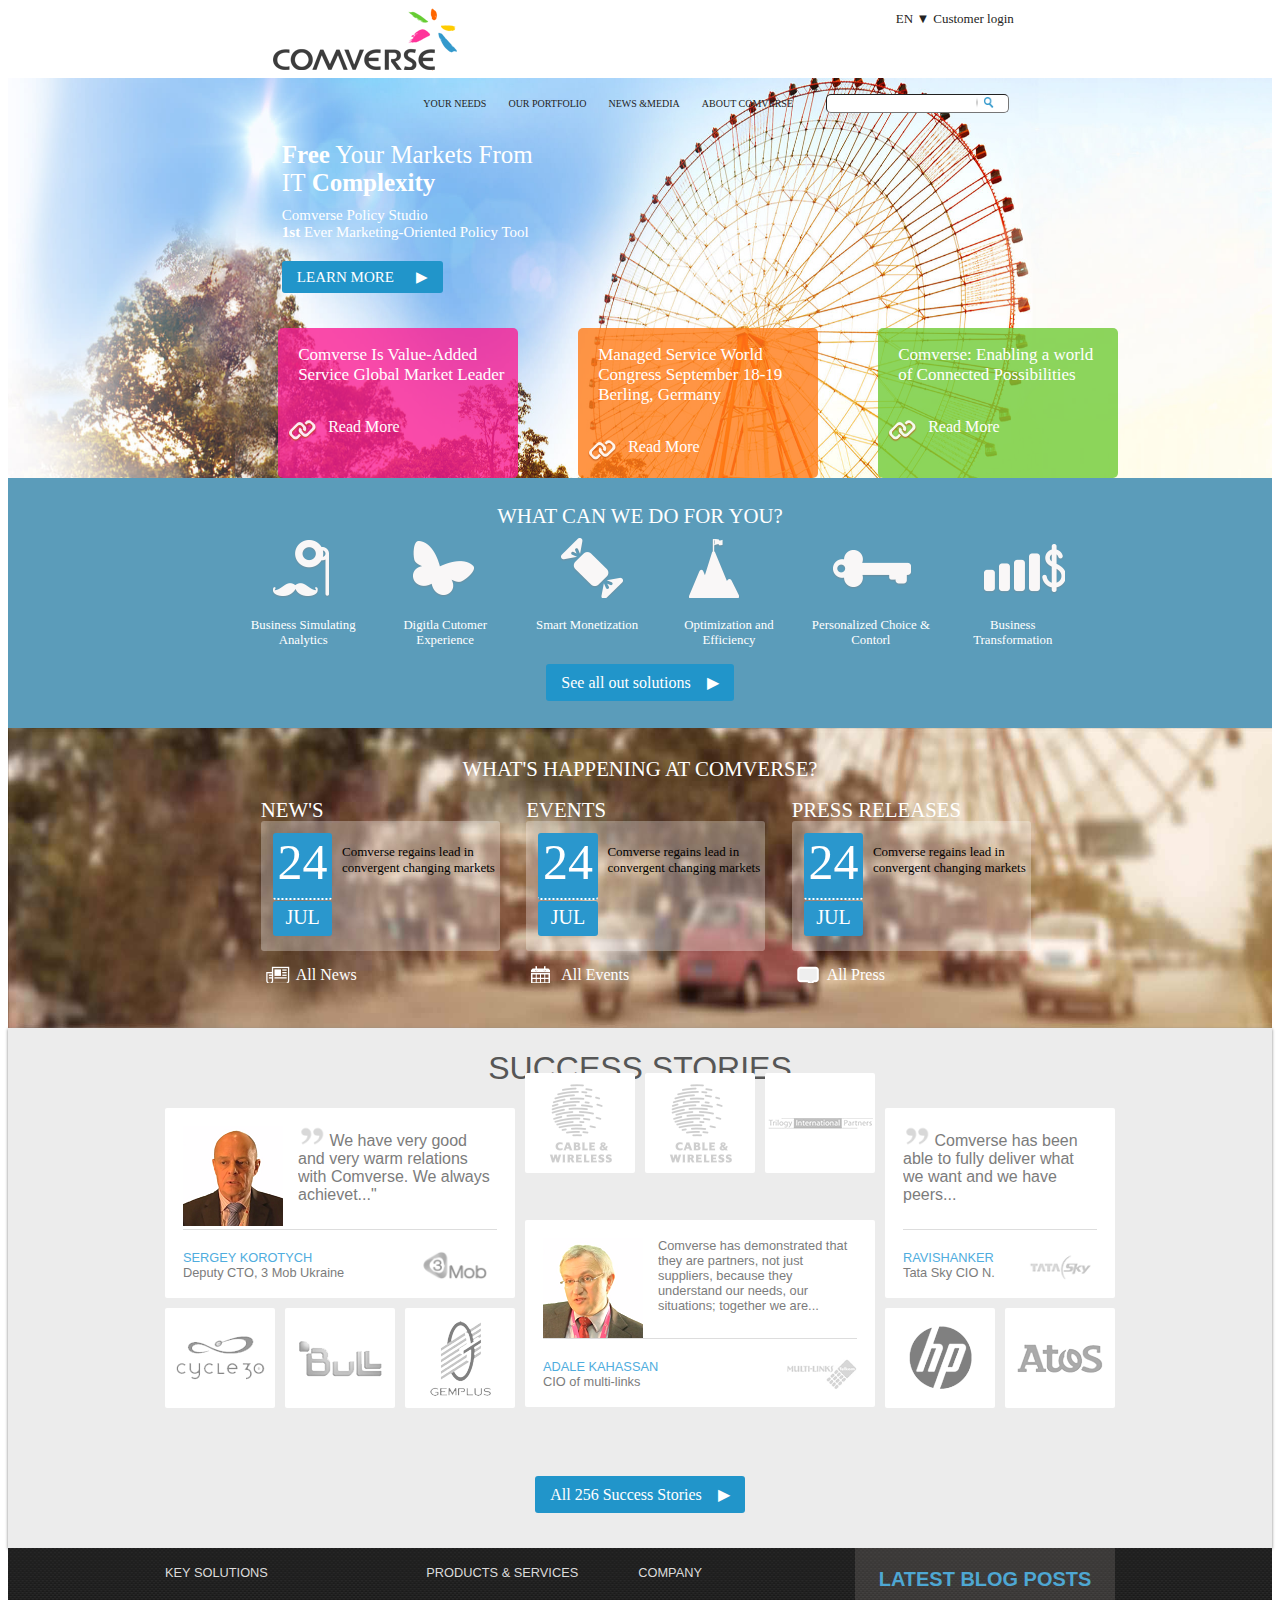
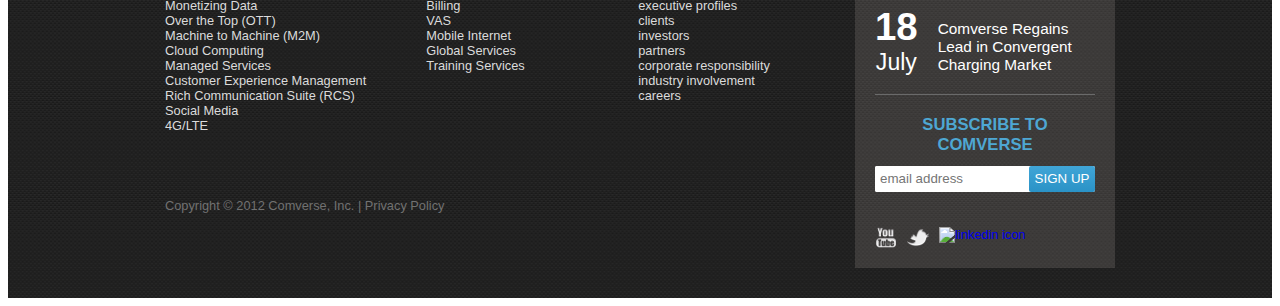
==== commit 47005fcd: "Finish last layer and added few imporovments for compatibility when resizing  window" ====
--- a/Index.html
+++ b/Index.html
@@ -15,11 +15,12 @@
 	<!--                     First Layer                        -->
 	<!-- ****************************************************** -->
 	<div class="first">
-		<a href="http://localhost:8080/">
-			<div class="logo"></div>
+			<a href="http://localhost:8080/">
+		<div class="logo"></div>
 		</a>
 		<div class='menu2'>
-			<table class='lang-table'>
+		
+		<table class='lang-table'>
 				<tr>
 					<td id='lang-menu1'>EN ▼ </td>
 					<td id='lang-menu2'> Customer login</td>
@@ -75,15 +76,17 @@
 			<div id='note1'>
 				<p id='note-text'>Comverse Is Value-Added Service Global Market Leader</p>
 				<div class='note-icon-pos'>
-					<p id='note--icon'></p>
+					<p id='note--icon'>
 					<span id='note--icon--text'>Read More</span>
+					</p>
 				</div>
 			</div>
 			<div id='note2'>
 				<p id='note-text'>Managed Service World Congress September 18-19 Berling, Germany</p>
 				<div class='note-icon-pos'>
-					<p id='note--icon'></p>
+					<p id='note--icon'>
 					<span id='note--icon--text'>Read More</span>
+					</p>
 				</div>
 			</div>
 			<div id='note3'>
@@ -257,7 +260,7 @@
 			</div>
 			<div class='icon-pos'>
 				<p id='press--icon'></p>
-			<h1 id='icon--text'>All Press Releases</h1>
+			<h1 id='icon--text2'>All Press </h1>
 			</div>
 		</div>
 		</div>
@@ -378,18 +381,114 @@
 					
 
 
+			</ul>
+		
+			</div>
+				<div class="third--link" >
+			<a href="" class="custom-button">All 256 Success Stories &nbsp;&nbsp; &#9654</a>
+		    </div>
+		</div>
+
+	</div>
+
+
+
+
+<!-- ****************************************************** -->
+<!--              End  Fifth  Layer                         -->
+<!-- ****************************************************** -->
+
+<!-- ****************************************************** -->
+<!--              Start  Sixth  Layer                       -->
+<!-- ****************************************************** -->
+<footer>
+		<div class="content-wrapper">
+			<div class="categories">
+				<ul class="no-style-list category">
+					<span class="category-header">Key solutions</span>
+					<li class="category-item"><a href="">Monetizing Data</a></li>
+					<li class="category-item"><a href="">Over the Top (OTT)</a></li>
+					<li class="category-item"><a href="">Machine to Machine (M2M)</a></li>
+					<li class="category-item"><a href="">Cloud Computing</a></li>
+					<li class="category-item"><a href="">Managed Services</a></li>
+					<li class="category-item"><a href="">Customer Experience Management</a></li>
+					<li class="category-item"><a href="">Rich Communication Suite (RCS)</a></li>
+					<li class="category-item"><a href="">Social Media</a></li>
+					<li class="category-item"><a href="">4G/LTE</a></li>
+				</ul>
+				<ul class="no-style-list category">
+					<span class="category-header">Products &amp; Services</span>
+					<li class="category-item"><a href="">Billing</a></li>
+					<li class="category-item"><a href="">VAS</a></li>
+					<li class="category-item"><a href="">Mobile Internet</a></li>
+					<li class="category-item"><a href="">Global Services</a></li>
+					<li class="category-item"><a href="">Training Services</a></li>
+				</ul>
+				<ul class="no-style-list category">
+					<span class="category-header">Company</span>
+					<li class="category-item"><a href="">executive profiles</a></li>
+					<li class="category-item"><a href="">clients</a></li>
+					<li class="category-item"><a href="">investors</a></li>
+					<li class="category-item"><a href="">partners</a></li>
+					<li class="category-item"><a href="">corporate responsibility</a></li>
+					<li class="category-item"><a href="">industry involvement</a></li>
+					<li class="category-item"><a href="">careers</a></li>
+				</ul>
+			</div>
+
+			<div class="posts-subscribe">
+				<div class="latest-posts">
+					<h1>Latest blog posts</h1>
+					<div class="footer-date">
+						<div class="footer-day">18</div>
+						<div class="footer-month">July</div>
+					</div>
+					<div class="post-title">
+						Comverse Regains Lead in Convergent Charging Market
+					</div>
+				</div>
+				<div class="subscription">
+					<label for="email"><h1>Subscribe to comverse</h1></label>
+					<form class="subscribe-form">
+						<input id="email" type="email" placeholder="email address" class="subscribe-email">
+						<button class="subscribe-submit">SIGN UP</button>
+					</form>
+					<ul class="no-style-list social-menu">
+						<li class="social-menu-item"><a href="index.html"><img id="social-youtube" src="source/img/socialMenuIcon-youtube.png" alt="youtube icon"></a></li>
+						<li class="social-menu-item"><a href="index.html"><img id="social-twitter" src="source/img/socialMenuIcon-twitter.png" alt="twitter icon"></a></li>
+						<li class="social-menu-item"><a href="index.html"><img id="social-linkedin" src="source/img/socialMenuIcon-linkedin.png" alt="linkedin icon"></a></li>
 					</ul>
-			</div>
-
-		</div>
-
-	</div>
+				</div>
+			</div>
+
+			<div class="mobile-footer">
+				<ul class="footer-menu-items">
+					<li class="footer-menu-item">Contact us</li>
+					<li class="footer-menu-item">Subscribe to comverse news</li>
+					<li class="footer-menu-item">Visit us on: 
+						<img id="social-youtube" src="source/img/socialMenuIcon-youtube.png" alt="youtube icon"> 
+						<img id="social-twitter" src="source/img/socialMenuIcon-twitter.png" alt="twitter icon"> 
+						<img id="social-linkedin" src="source/img/socialMenuIcon-linkdin.png" alt="linkedin icon">
+					</li>
+					<li class="footer-menu-item">Change language:
+						<select class="footer-language" name="">
+							<option value="English">English</option>
+							<option value="Hebrew">Hebrew</option>
+							<option value="Arabic">Arabic</option>
+						</select>
+					</li>
+				</ul>
+			</div>
+
+			<p class="copyright">Copyright © 2012 Comverse, Inc. | <a href="">Privacy Policy</a></p>
+		</div>
+	</footer>
+
+
+<!-- ****************************************************** -->
+<!--              End  Sixth  Layer                         -->
+<!-- ****************************************************** -->
 
 </body>
 
-</html>
-
-
-<!-- ****************************************************** -->
-<!--              End  Fifth  Layer                         -->
-<!-- ****************************************************** -->+</html>--- a/styles.css
+++ b/styles.css
@@ -5,24 +5,27 @@
 			font-weight: normal;
 		}
 		.first .logo {
-		left :300px;
-		width: 20px;
+		left :21%;
+		
 		float: left;
 		
 		}
 		.first {
 		background-color: white;
 		height: 70px;
-		
+		width: 100%;
+	
 		}
 
 		.menu{
 			padding-top: 20px;
 			padding-right: 14%;
+			padding-left: 20%;
 			float: right;
+			overflow: visible;
 		}
 		.menu2{
-			padding-left: 960px;
+			padding-left: 70%;
 		}
 
 		.menu-table,.lang-table{
@@ -73,8 +76,8 @@
 			border-bottom-width: 0px;
 			border-top-width: 0px;
 			font-family: Century Gothic;
-			padding-right: 10px;
-			padding-left: 10px;
+			/*padding-right: 10px;*/
+			/*padding-left: 10px;*/
 		}
 		.menu-table td:nth-last-child(3) {
 			border-right-width: 0px;
@@ -109,13 +112,16 @@
 		height: 400px;
 		background-size: 100% 100%;
 		background-repeat: no-repeat;
+		width: 100%;
+		overflow-x: visible;
+		overflow-y: visible;
 		}
 		.s-menu-table{
     		border-collapse: separate;
 		}
 		.s-menu3{
 			float: left;
-			padding-left: 260px;
+			padding-left: 18.5%;
 			padding-top: 0px;
 		}
 		.third--link2 .custom-button2{
@@ -195,7 +201,7 @@
 		#note--icon{
 				background: url('source/img/link-icon-image.png') no-repeat scroll 0 0 ;
 				height: 25px;
-				width: 80px;	
+				
 		}
 		.note-icon-pos{
 			position: relative;
@@ -205,6 +211,7 @@
 
 		}
 		#note--icon--text {
+			position: relative;
 			padding-left: 40px;
 				color: white;
 			}
@@ -232,6 +239,7 @@
 		background-color: #5B9CBA;
 		height: 250px;
 		background-size: 100% 100%;
+		overflow:auto
 		}
 
 		
@@ -357,9 +365,10 @@
 		
 		.fourth {
 		background-image: url(source/img/news-and-events-bg.jpg);
+	
+		height: 300px;
+		width: 100%;
 		background-size: 100% 100%;
-		height: 300px;
-		
 		}
 
 		
@@ -383,6 +392,7 @@
 			float: left;
 			position: relative;
 
+
 			
 		}
 		div#fourth--title span, div#third--title span,div#fifth--title span{
@@ -390,6 +400,7 @@
 			font-size: 130%;
 			text-align: center;
 			display: block;
+
 		}
 		div#fourth--title span{
 			padding-top: 3%;
@@ -426,7 +437,7 @@
  			height: 130px;
 			margin: 5% auto;
 			background-color: rgba(255,255,255,0.3);
-		
+			width: 90%;
 			border: 0 none;
 			-webkit-border-radius: 3px;
 			-moz-border-radius: 3px;
@@ -480,9 +491,10 @@
 			}
 
 			#fourth--lay--text{
-				padding-left: 100px;
+				padding-left: 34%;
 				padding-top: 10px;
 				font-size: 13px;
+				overflow: hidden;
 			}
 			#news--icon{
 				background: url('source/img/eventListIconNews.png') no-repeat scroll 0 0 ;
@@ -516,13 +528,29 @@
 				
 			}
 			#icon--text {
+				
 				color: white;
 				position: relative;
 				float: right;
 				padding-top: 5px;
 				font-size: 1em;
 				text-align: center;
-				color: white
+				color: white;
+				
+
+				
+			}
+			#icon--text2 {
+				
+				color: white;
+				position: relative;
+				float: right;
+				padding-top: 5px;
+				font-size: 1em;
+				text-align: center;
+				color: white;
+				 white-space: normal;
+
 				
 			}
 			.icon-pos:hover {
@@ -546,10 +574,7 @@
 
 		
 
-		.fifth {
-		
-		    padding: 0 0 60px;
-}
+	
 		
 
 		
@@ -557,7 +582,7 @@
 	.success-stories {
 	font-family: "Lucida Sans Unicode", "Lucida Grande", sans-serif;
 	background: rgb(236, 236, 236);
-	height: 500px;
+	height: 520px;
 }
 	
 .container {
@@ -714,6 +739,161 @@
 	text-transform: uppercase;
 }
 
-
-
-
+.third--link{
+	text-align: center;
+	clear: both;
+}
+
+/********************************************************************************************************************/
+footer {
+	font-family: "Lucida Sans Unicode", "Lucida Grande", sans-serif;
+	font-size: 0.8em;
+	color: #dbdbdb;
+	background: url(source/img/footer-bg.png);
+	height: 350px;
+}
+
+footer a:link {
+	text-decoration: none;
+}
+
+footer a:link:hover {
+	text-decoration: underline;
+}
+
+footer a:visited {
+	color: #dbdbdb;
+}
+
+.categories {
+	float: left;
+}
+
+.category {
+	float: left;
+	margin-right: 60px;
+}
+
+.category-header {
+	text-transform: uppercase;
+	line-height: 50px;
+	font-size: 1em;
+}
+
+.posts-subscribe {
+	float: right;
+	width: 260px;
+	height: 320px;
+	background: rgba(221, 211, 203, 0.15);
+	color: white;
+}
+
+.posts-subscribe h1 {
+	color: #4ea7d3;
+	text-transform: uppercase;
+	font-size: 1.3em;
+	font-weight: bolder;
+	text-align: center;
+}
+
+.latest-posts {
+	border-bottom: 1px solid rgb(106, 106, 106);
+	margin: 20px;
+	padding-bottom: 20px;
+	font-size: 1.2em;
+}
+
+.post-title {
+	padding-top: 15px;
+}
+
+.footer-date {
+	float: left;
+	margin-right: 20px;
+}
+
+.footer-day {
+	font-weight: bolder;
+	font-size: 2.5em;
+	padding-bottom: 0;
+}
+
+.footer-month {
+	font-size: 1.5em;
+	text-align: center;
+	padding-top: 0;
+}
+
+.subscription {
+	margin: 20px;
+}
+
+.subscribe-form {
+	border: none;
+	border-radius: 2px;
+	outline: none;
+	background: white;
+}
+
+.subscribe-email {
+	width: 67%;
+	height: 26px;
+	margin: 0;
+	padding: 0 0 0 5px;
+	border: none;
+	border-radius: 2px;
+	background: white;
+}
+
+.subscribe-submit {
+	background: linear-gradient(to bottom, #40a5d7 , #2a92c6);
+	color: white;
+	border: none;
+	border-radius: 2px;
+	cursor: pointer;
+	height: 26px;
+	width: 30%;
+	float: right;
+	padding: 0;
+}
+
+.social-menu {
+	margin-top: 35px;
+}
+
+.social-menu-item {
+	float: left;
+	margin-right: 10px;
+}
+
+#social-youtube:hover {
+	content: url(source/img/socialMenuIcon-youtube_hover.png);
+}
+
+#social-twitter:hover {
+	content: url(source/img/socialMenuIcon-twitter_hover.png);
+}
+
+#social-linkedin:hover {
+	content: url(source/img/socialMenuIcon-linkdin_hover.png);
+}
+
+
+.mobile-footer {
+	display: none;
+}
+
+.copyright {
+	display: block;
+	clear: left;
+	padding-top: 65px;
+	color: rgb(113, 113, 113);
+}
+
+.copyright a:visited {
+	color: rgb(113, 113, 113);
+}
+
+.mobile-copyright {
+	display: none;
+}